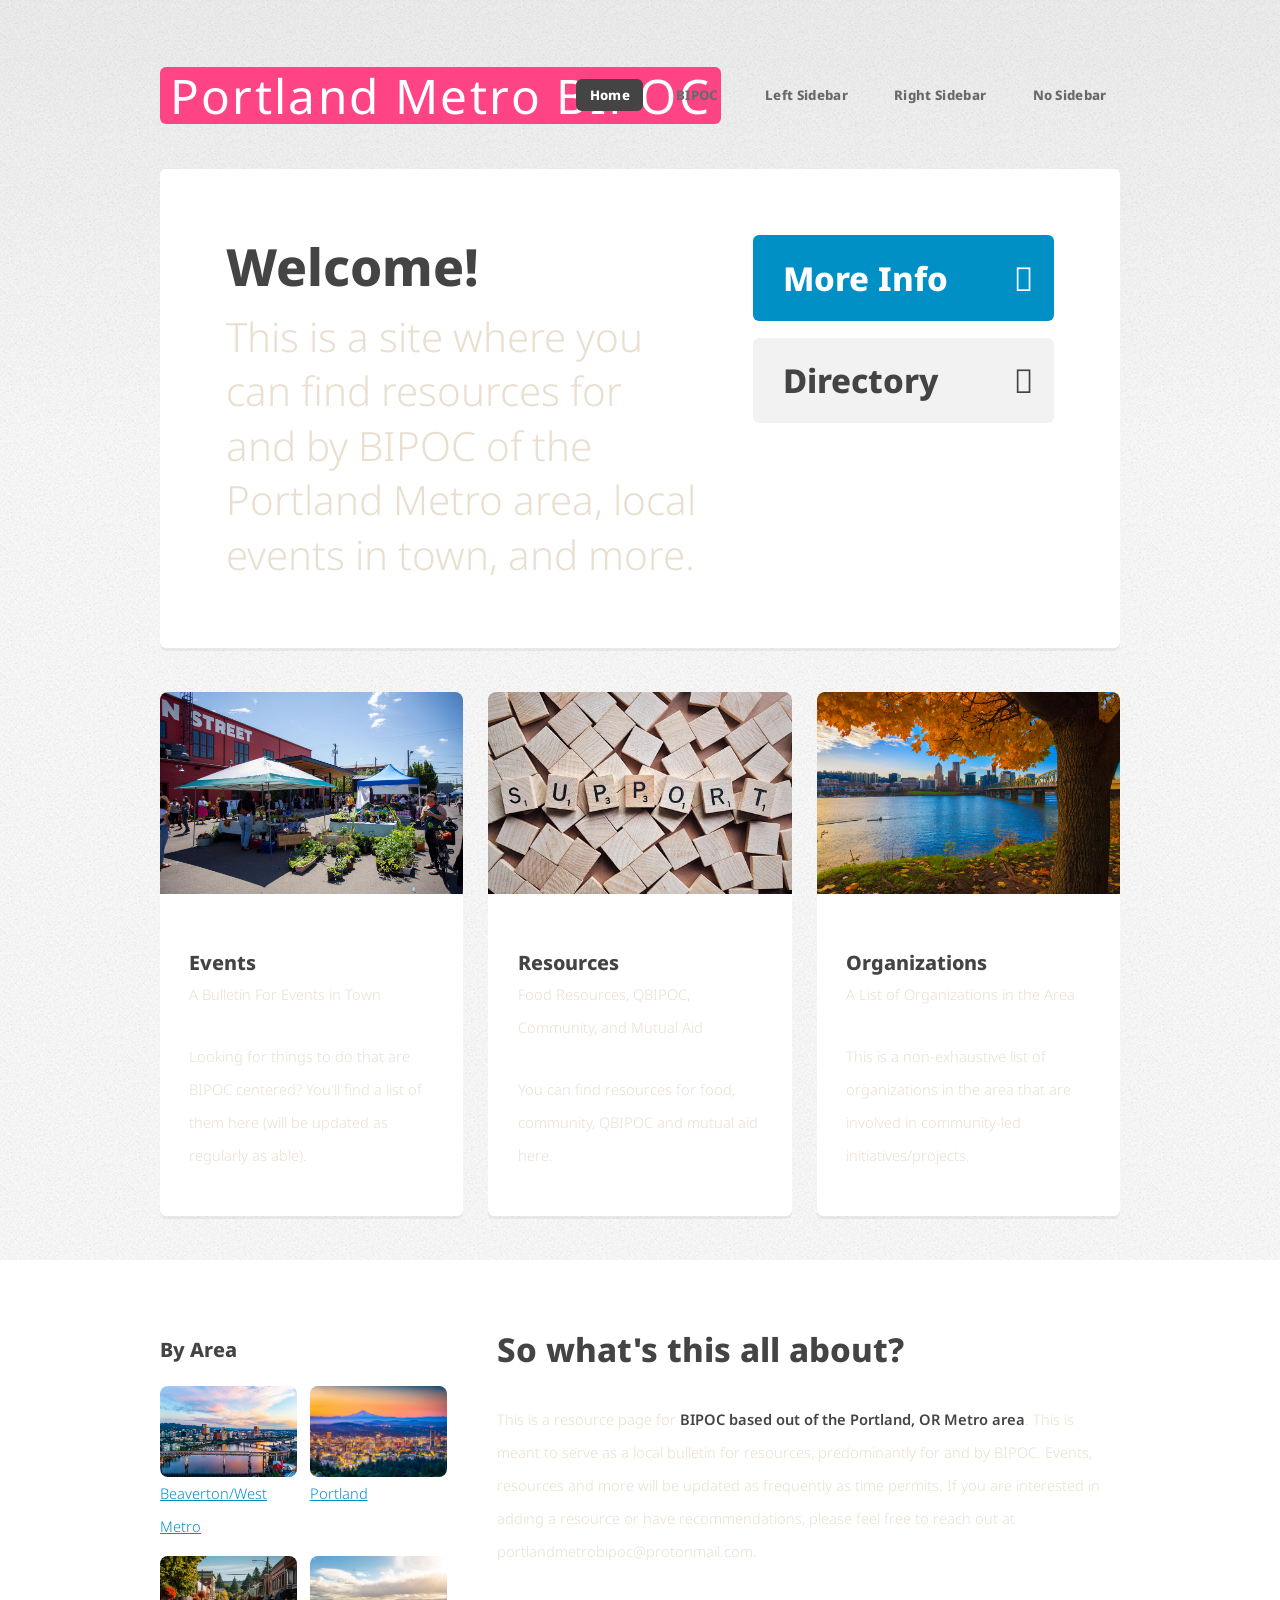
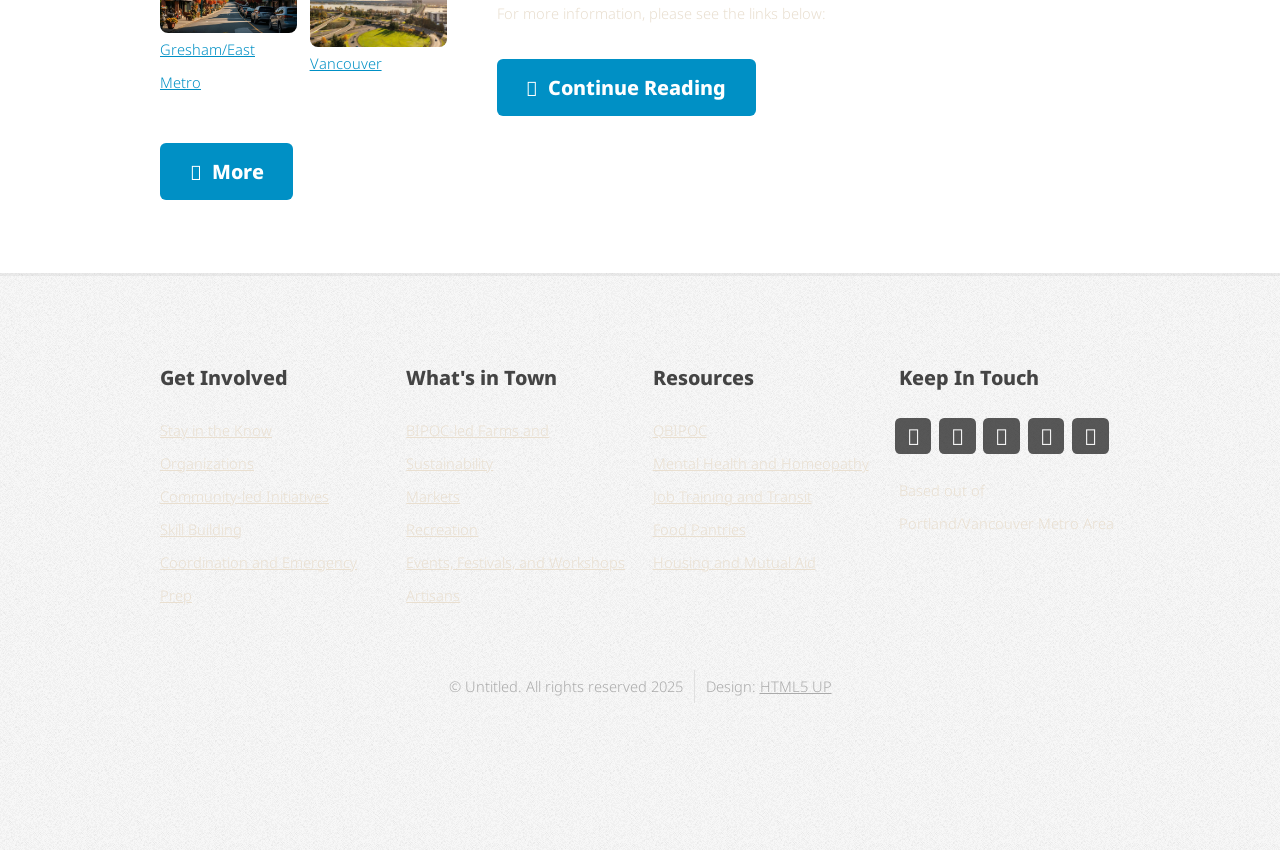
==== index.html @ 992c8d22 "Update index.html" ====
<!DOCTYPE HTML>
<!--
	
-->
<html>
	<head>
		<title>Portland Metro BIPOC</title>
		<meta charset="utf-8" />
		<meta name="viewport" content="width=device-width, initial-scale=1, user-scalable=no" />
        <link rel="preconnect" href="https://fonts.gstatic.com" crossorigin>
        <link href="https://fonts.googleapis.com/css2?family=Noto+Sans:ital,wght@0,100..900;1,100..900&display=swap" rel="stylesheet">
		<link rel="stylesheet" href="assets/css/main.css" />
	</head>
	<body class="is-preload homepage">
		<div id="page-wrapper">

			<!-- Header -->
				<div id="header-wrapper">
					<header id="header" class="container">

						<!-- Logo -->
							<div id="logo">
								<h1><a href="index.html"></a>Portland Metro BIPOC</h1>
								<span></span>
							</div>

						<!-- Nav -->
							<nav id="nav">
								<ul>
									<li class="current"><a href="index.html">Home</a></li>
									<li>
										<a href="#">BIPOC</a>
										<ul>
											<li><a href="#">QBIPOC</a></li>
											<li><a href="#">BIPOC Youth</a></li>
											<li>
												<a href="#">Actions</a>
												<ul>
													<li><a href="#">Queer Resources</a></li>
													<li><a href="#">Mental Health</a></li>
													<li><a href="#">Organizations</a></li>
													<li><a href="#">Knowledge</a></li>
												</ul>
											</li>
											<li><a href="#">Community</a></li>
										</ul>
									</li>
									<li><a href="left-sidebar.html">Left Sidebar</a></li>
									<li><a href="right-sidebar.html">Right Sidebar</a></li>
									<li><a href="no-sidebar.html">No Sidebar</a></li>
								</ul>
							</nav>

					</header>
				</div>

			<!-- Banner -->
				<div id="banner-wrapper">
					<div id="banner" class="box container">
						<div class="row">
							<div class="col-7 col-12-medium">
								<h2>Welcome!</h2>
								<p>This is a site where you can find resources for and by BIPOC of the Portland Metro area, local events in town, and more.</p>
							</div>
							<div class="col-5 col-12-medium">
								<ul>
									<li><a href="#" class="button large icon solid fa-arrow-circle-right">More Info</a></li>
									<li><a href="#" class="button alt large icon solid fa-question-circle">Directory</a></li>
								</ul>
							</div>
						</div>
					</div>
				</div>

			<!-- Features -->
				<div id="features-wrapper">
					<div class="container">
						<div class="row">
							<div class="col-4 col-12-medium">

								<!-- Box -->
									<section class="box feature">
										<a href="#" class="image featured"><img src="images/EVENTS.jpg" alt="" /></a>
										<div class="inner">
											<header>
												<h2>Events</h2>
												<p>A Bulletin For Events in Town</p>
											</header>
											<p>Looking for things to do that are BIPOC centered? You'll find a list of them here (will be updated as regularly as able).</p>
										</div>
									</section>

							</div>
							<div class="col-4 col-12-medium">

								<!-- Box -->
									<section class="box feature">
										<a href="#" class="image featured"><img src="images/SUPPORT.jpg" alt="" /></a>
										<div class="inner">
											<header>
												<h2>Resources</h2>
												<p>Food Resources, QBIPOC, Community, and Mutual Aid</p>
											</header>
											<p>You can find resources for food, community, QBIPOC and mutual aid here.</p>
										</div>
									</section>

							</div>
							<div class="col-4 col-12-medium">

								<!-- Box -->
									<section class="box feature">
										<a href="#" class="image featured"><img src="images/COMM.jpg" alt="" /></a>
										<div class="inner">
											<header>
												<h2>Organizations</h2>
												<p>A List of Organizations in the Area</p>
											</header>
											<p>This is a non-exhaustive list of organizations in the area that are involved in community-led initiatives/projects.</p>
										</div>
									</section>

							</div>
						</div>
					</div>
				</div>

			<!-- Main -->
				<div id="main-wrapper">
					<div class="container">
						<div class="row gtr-200">
							<div class="col-4 col-12-medium">

								<!-- Sidebar -->
									<div id="sidebar">
										<section class="widget thumbnails">
											<h3>By Area</h3>
											<div class="grid">
												<div class="row gtr-50">
													<div class="col-6"><figure class="image fit"><a href="#" class="image fit"><img src="images/BVT.jpg" alt="Beaverton/West Metro" /><figcaption>Beaverton/West Metro</figcaption></a></div>
													<div class="col-6"><figure class="image fit"><a href="#" class="image fit"><img src="images/PRTLND.jpg" alt="Portland" /><figcaption>Portland</figcaption></a></div>
													<div class="col-6"><figure class="image fit"><a href="#" class="image fit"><img src="images/GRS.jpg" alt="Gresham/East Metro" /><figcaption>Gresham/East Metro</figcaption></a></div>
													<div class="col-6"><figure class="image fit"><a href="#" class="image fit"><img src="images/VNC.jpg" alt="Vancouver" /><figcaption>Vancouver</figcaption></a></div>
												</div>
											</div>
											<a href="#" class="button icon fa-file-alt">More</a>
										</section>
									</div>

							</div>
							<div class="col-8 col-12-medium imp-medium">

								<!-- Content -->
									<div id="content">
										<section class="last">
											<h2>So what's this all about?</h2>
											<p>This is a resource page for <strong>BIPOC based out of the Portland, OR Metro area</strong>.
										     This is meant to serve as a local bulletin for resources, predominantly for and by BIPOC. Events, resources and more will be updated as frequently as time permits. If you are interested in adding a resource or have recommendations, please feel free to reach out at portlandmetrobipoc@protonmail.com.</p>
						
											<p>For more information, please see the links below:</p>
											<a href="#" class="button icon solid fa-arrow-circle-right">Continue Reading</a>
										</section>
									</div>

							</div>
						</div>
					</div>
				</div>

			<!-- Footer -->
				<div id="footer-wrapper">
					<footer id="footer" class="container">
						<div class="row">
							<div class="col-3 col-6-medium col-12-small">

								<!-- Links -->
									<section class="widget links">
										<h3>Get Involved</h3>
										<ul class="style2">
											<li><a href="#">Stay in the Know</a></li>
											<li><a href="#">Organizations</a></li>
											<li><a href="#">Community-led Initiatives</a></li>
											<li><a href="#">Skill Building</a></li>
											<li><a href="#">Coordination and Emergency Prep</a></li>
										</ul>
									</section>

							</div>
							<div class="col-3 col-6-medium col-12-small">

								<!-- Links -->
									<section class="widget links">
										<h3>What's in Town</h3>
										<ul class="style2">
											<li><a href="#">BIPOC-led Farms and Sustainability</a></li>
											<li><a href="#">Markets</a></li>
											<li><a href="#">Recreation</a></li>
											<li><a href="#">Events, Festivals, and Workshops</a></li>
											<li><a href="#">Artisans</a></li>
										</ul>
									</section>

							</div>
							<div class="col-3 col-6-medium col-12-small">

								<!-- Links -->
									<section class="widget links">
										<h3>Resources</h3>
										<ul class="style2">
											<li><a href="#">QBIPOC</a></li>
											<li><a href="#">Mental Health and Homeopathy</a></li>
											<li><a href="#">Job Training and Transit</a></li>
											<li><a href="#">Food Pantries</a></li>
											<li><a href="#">Housing and Mutual Aid</a></li>
										</ul>
									</section>

							</div>
							<div class="col-3 col-6-medium col-12-small">

								<!-- Contact -->
									<section class="widget contact last">
										<h3>Keep In Touch</h3>
										<ul>
											<li><a href="#" class="icon brands fa-twitter"><span class="label">Twitter</span></a></li>
											<li><a href="#" class="icon brands fa-facebook-f"><span class="label">Facebook</span></a></li>
											<li><a href="#" class="icon brands fa-instagram"><span class="label">Instagram</span></a></li>
											<li><a href="#" class="icon brands fa-dribbble"><span class="label">Dribbble</span></a></li>
											<li><a href="#" class="icon brands fa-pinterest"><span class="label">Pinterest</span></a></li>
										</ul>
										<p>Based out of Portland/Vancouver Metro Area<br />
										<br />
										</p>
									</section>

							</div>
						</div>
						<div class="row">
							<div class="col-12">
								<div id="copyright">
									<ul class="menu">
										<li>&copy; Untitled. All rights reserved 2025</li><li>Design: <a href="http://html5up.net">HTML5 UP</a></li>
									</ul>
								</div>
							</div>
						</div>
					</footer>
				</div>

			</div>

		<!-- Scripts -->

			<script src="assets/js/jquery.min.js"></script>
			<script src="assets/js/jquery.dropotron.min.js"></script>
			<script src="assets/js/browser.min.js"></script>
			<script src="assets/js/breakpoints.min.js"></script>
			<script src="assets/js/util.js"></script>
			<script src="assets/js/main.js"></script>

	</body>

</html>
---- assets/css/main.css ----
@import url("fontawesome-all.min.css");


/*
	Verti by HTML5 UP
	html5up.net | @ajlkn
	Free for personal and commercial use under the CCA 3.0 license (html5up.net/license)
*/

html, body, div, span, applet, object,
iframe, h1, h2, h3, h4, h5, h6, p, blockquote,
pre, a, abbr, acronym, address, big, cite,
code, del, dfn, em, img, ins, kbd, q, s, samp,
small, strike, strong, sub, sup, tt, var, b,
u, i, center, dl, dt, dd, ol, ul, li, fieldset,
form, label, legend, table, caption, tbody,
tfoot, thead, tr, th, td, article, aside,
canvas, details, embed, figure, figcaption,
footer, header, hgroup, menu, nav, output, ruby,
section, summary, time, mark, audio, video {
	margin: 0;
	padding: 0;
	border: 0;
	font-size: 100%;
	font: inherit;
	vertical-align: baseline;}

article, aside, details, figcaption, figure,
footer, header, hgroup, menu, nav, section {
	display: block;}

body {
	line-height: 1;
}

ol, ul {
	list-style: none;
}

blockquote, q {
	quotes: none;
}

	blockquote:before, blockquote:after, q:before, q:after {
		content: '';
		content: none;
	}

table {
	border-collapse: collapse;
	border-spacing: 0;
}

body {
	-webkit-text-size-adjust: none;
}

mark {
	background-color: transparent;
	color: inherit;
}

input::-moz-focus-inner {
	border: 0;
	padding: 0;
}

input, select, textarea {
	-moz-appearance: none;
	-webkit-appearance: none;
	-ms-appearance: none;
	appearance: none;
}

/* Basic */

	@-ms-viewport {
		width: device-width;
	}

	html {
		box-sizing: border-box;
	}

	*, *:before, *:after {
		box-sizing: inherit;
	}

	body {
		background-image: -moz-linear-gradient(top, rgba(0, 0, 0, 0.05), rgba(0, 0, 0, 0)), url("images/bg01.png");
		background-image: -webkit-linear-gradient(top, rgba(0, 0, 0, 0.05), rgba(0, 0, 0, 0)), url("images/bg01.png");
		background-image: -ms-linear-gradient(top, rgba(0, 0, 0, 0.05), rgba(0, 0, 0, 0)), url("images/bg01.png");
		background-image: linear-gradient(top, rgba(0, 0, 0, 0.05), rgba(0, 0, 0, 0)), url("images/bg01.png");
		background-color: #f7f7f7;
		background-position: top left, top left;
		background-repeat: repeat-x, repeat;
		background-size: 100% 30em, auto;
		font-family: 'Noto Sans', sans-serif;
		font-size: 13pt;
		color: #e9dfd0;
		font-weight: 300;
		line-height: 2.25em;
	}

		body.is-preload *, body.is-preload *:before, body.is-preload *:after {
			-moz-animation: none !important;
			-webkit-animation: none !important;
			-ms-animation: none !important;
			animation: none !important;
			-moz-transition: none !important;
			-webkit-transition: none !important;
			-ms-transition: none !important;
			transition: none !important;
		}

	input, select, textarea {
		font-family: 'Noto Sans', sans-serif;
		font-size: 13pt;
		color: #696969;
		font-weight: 300;
		line-height: 2.25em;
	}

	a {
		color: #0090c5;
		text-decoration: underline;
	}

		a:hover {
			text-decoration: none;
		}

	h1, h2, h3, h4, h5, h6 {
		color: #444;
		font-weight: 800;
	}

		h1 a, h2 a, h3 a, h4 a, h5 a, h6 a {
			color: inherit;
			text-decoration: none;
			outline: 0;
		}

	h2 {
		font-size: 2.25em;
		margin: 0 0 1.1em 0;
		line-height: 1em;
	}

	h3 {
		font-size: 1.35em;
		margin: 0 0 1em 0;
	}

	b, strong {
		font-weight: 600;
		color: #444;
	}

	i, em {
		font-style: italic;
	}

	br.clear {
		clear: both;
	}

	sub {
		position: relative;
		top: 0.5em;
		font-size: 0.8em;
	}

	sup {
		position: relative;
		top: -0.5em;
		font-size: 0.8em;
	}

	hr {
		border: 0;
		border-top: solid 1px #eee;
	}

	blockquote {
		border-left: solid 0.5em #eee;
		padding: 1em 0 1em 2em;
		font-style: italic;
	}

	p, ul, ol, dl, table {
		margin-bottom: 2em;
	}

/* Container */

	.container {
		margin: 0 auto;
		max-width: 100%;
		width: 1400px;
	}

		@media screen and (max-width: 1680px) {

			.container {
				width: 1200px;
			}

		}

		@media screen and (max-width: 1280px) {

			.container {
				width: 960px;
			}

		}

		@media screen and (max-width: 980px) {

			.container {
				width: 90%;
			}

		}

		@media screen and (max-width: 736px) {

			.container {
				width: 100%;
			}

		}

/* Row */

	.row {
		display: flex;
		flex-wrap: wrap;
		box-sizing: border-box;
		align-items: stretch;
	}

		.row > * {
			box-sizing: border-box;
		}

		.row.gtr-uniform > * > :last-child {
			margin-bottom: 0;
		}

		.row.aln-left {
			justify-content: flex-start;
		}

		.row.aln-center {
			justify-content: center;
		}

		.row.aln-right {
			justify-content: flex-end;
		}

		.row.aln-top {
			align-items: flex-start;
		}

		.row.aln-middle {
			align-items: center;
		}

		.row.aln-bottom {
			align-items: flex-end;
		}

		.row > .imp {
			order: -1;
		}

		.row > .col-1 {
			width: 8.33333%;
		}

		.row > .off-1 {
			margin-left: 8.33333%;
		}

		.row > .col-2 {
			width: 16.66667%;
		}

		.row > .off-2 {
			margin-left: 16.66667%;
		}

		.row > .col-3 {
			width: 25%;
		}

		.row > .off-3 {
			margin-left: 25%;
		}

		.row > .col-4 {
			width: 33.33333%;
		}

		.row > .off-4 {
			margin-left: 33.33333%;
		}

		.row > .col-5 {
			width: 41.66667%;
		}

		.row > .off-5 {
			margin-left: 41.66667%;
		}

		.row > .col-6 {
			width: 50%;
		}

		.row > .off-6 {
			margin-left: 50%;
		}

		.row > .col-7 {
			width: 58.33333%;
		}

		.row > .off-7 {
			margin-left: 58.33333%;
		}

		.row > .col-8 {
			width: 66.66667%;
		}

		.row > .off-8 {
			margin-left: 66.66667%;
		}

		.row > .col-9 {
			width: 75%;
		}

		.row > .off-9 {
			margin-left: 75%;
		}

		.row > .col-10 {
			width: 83.33333%;
		}

		.row > .off-10 {
			margin-left: 83.33333%;
		}

		.row > .col-11 {
			width: 91.66667%;
		}

		.row > .off-11 {
			margin-left: 91.66667%;
		}

		.row > .col-12 {
			width: 100%;
		}

		.row > .off-12 {
			margin-left: 100%;
		}

		.row.gtr-0 {
			margin-top: 0px;
			margin-left: 0px;
		}

			.row.gtr-0 > * {
				padding: 0px 0 0 0px;
			}

			.row.gtr-0.gtr-uniform {
				margin-top: 0px;
			}

				.row.gtr-0.gtr-uniform > * {
					padding-top: 0px;
				}

		.row.gtr-25 {
			margin-top: -10px;
			margin-left: -10px;
		}

			.row.gtr-25 > * {
				padding: 10px 0 0 10px;
			}

			.row.gtr-25.gtr-uniform {
				margin-top: -10px;
			}

				.row.gtr-25.gtr-uniform > * {
					padding-top: 10px;
				}

		.row.gtr-50 {
			margin-top: -20px;
			margin-left: -20px;
		}

			.row.gtr-50 > * {
				padding: 20px 0 0 20px;
			}

			.row.gtr-50.gtr-uniform {
				margin-top: -20px;
			}

				.row.gtr-50.gtr-uniform > * {
					padding-top: 20px;
				}

		.row {
			margin-top: -40px;
			margin-left: -40px;
		}

			.row > * {
				padding: 40px 0 0 40px;
			}

			.row.gtr-uniform {
				margin-top: -40px;
			}

				.row.gtr-uniform > * {
					padding-top: 40px;
				}

		.row.gtr-150 {
			margin-top: -60px;
			margin-left: -60px;
		}

			.row.gtr-150 > * {
				padding: 60px 0 0 60px;
			}

			.row.gtr-150.gtr-uniform {
				margin-top: -60px;
			}

				.row.gtr-150.gtr-uniform > * {
					padding-top: 60px;
				}

		.row.gtr-200 {
			margin-top: -80px;
			margin-left: -80px;
		}

			.row.gtr-200 > * {
				padding: 80px 0 0 80px;
			}

			.row.gtr-200.gtr-uniform {
				margin-top: -80px;
			}

				.row.gtr-200.gtr-uniform > * {
					padding-top: 80px;
				}

		@media screen and (max-width: 1680px) {

			.row {
				display: flex;
				flex-wrap: wrap;
				box-sizing: border-box;
				align-items: stretch;
			}

				.row > * {
					box-sizing: border-box;
				}

				.row.gtr-uniform > * > :last-child {
					margin-bottom: 0;
				}

				.row.aln-left {
					justify-content: flex-start;
				}

				.row.aln-center {
					justify-content: center;
				}

				.row.aln-right {
					justify-content: flex-end;
				}

				.row.aln-top {
					align-items: flex-start;
				}

				.row.aln-middle {
					align-items: center;
				}

				.row.aln-bottom {
					align-items: flex-end;
				}

				.row > .imp-xlarge {
					order: -1;
				}

				.row > .col-1-xlarge {
					width: 8.33333%;
				}

				.row > .off-1-xlarge {
					margin-left: 8.33333%;
				}

				.row > .col-2-xlarge {
					width: 16.66667%;
				}

				.row > .off-2-xlarge {
					margin-left: 16.66667%;
				}

				.row > .col-3-xlarge {
					width: 25%;
				}

				.row > .off-3-xlarge {
					margin-left: 25%;
				}

				.row > .col-4-xlarge {
					width: 33.33333%;
				}

				.row > .off-4-xlarge {
					margin-left: 33.33333%;
				}

				.row > .col-5-xlarge {
					width: 41.66667%;
				}

				.row > .off-5-xlarge {
					margin-left: 41.66667%;
				}

				.row > .col-6-xlarge {
					width: 50%;
				}

				.row > .off-6-xlarge {
					margin-left: 50%;
				}

				.row > .col-7-xlarge {
					width: 58.33333%;
				}

				.row > .off-7-xlarge {
					margin-left: 58.33333%;
				}

				.row > .col-8-xlarge {
					width: 66.66667%;
				}

				.row > .off-8-xlarge {
					margin-left: 66.66667%;
				}

				.row > .col-9-xlarge {
					width: 75%;
				}

				.row > .off-9-xlarge {
					margin-left: 75%;
				}

				.row > .col-10-xlarge {
					width: 83.33333%;
				}

				.row > .off-10-xlarge {
					margin-left: 83.33333%;
				}

				.row > .col-11-xlarge {
					width: 91.66667%;
				}

				.row > .off-11-xlarge {
					margin-left: 91.66667%;
				}

				.row > .col-12-xlarge {
					width: 100%;
				}

				.row > .off-12-xlarge {
					margin-left: 100%;
				}

				.row.gtr-0 {
					margin-top: 0px;
					margin-left: 0px;
				}

					.row.gtr-0 > * {
						padding: 0px 0 0 0px;
					}

					.row.gtr-0.gtr-uniform {
						margin-top: 0px;
					}

						.row.gtr-0.gtr-uniform > * {
							padding-top: 0px;
						}

				.row.gtr-25 {
					margin-top: -10px;
					margin-left: -10px;
				}

					.row.gtr-25 > * {
						padding: 10px 0 0 10px;
					}

					.row.gtr-25.gtr-uniform {
						margin-top: -10px;
					}

						.row.gtr-25.gtr-uniform > * {
							padding-top: 10px;
						}

				.row.gtr-50 {
					margin-top: -20px;
					margin-left: -20px;
				}

					.row.gtr-50 > * {
						padding: 20px 0 0 20px;
					}

					.row.gtr-50.gtr-uniform {
						margin-top: -20px;
					}

						.row.gtr-50.gtr-uniform > * {
							padding-top: 20px;
						}

				.row {
					margin-top: -40px;
					margin-left: -40px;
				}

					.row > * {
						padding: 40px 0 0 40px;
					}

					.row.gtr-uniform {
						margin-top: -40px;
					}

						.row.gtr-uniform > * {
							padding-top: 40px;
						}

				.row.gtr-150 {
					margin-top: -60px;
					margin-left: -60px;
				}

					.row.gtr-150 > * {
						padding: 60px 0 0 60px;
					}

					.row.gtr-150.gtr-uniform {
						margin-top: -60px;
					}

						.row.gtr-150.gtr-uniform > * {
							padding-top: 60px;
						}

				.row.gtr-200 {
					margin-top: -80px;
					margin-left: -80px;
				}

					.row.gtr-200 > * {
						padding: 80px 0 0 80px;
					}

					.row.gtr-200.gtr-uniform {
						margin-top: -80px;
					}

						.row.gtr-200.gtr-uniform > * {
							padding-top: 80px;
						}

		}

		@media screen and (max-width: 1280px) {

			.row {
				display: flex;
				flex-wrap: wrap;
				box-sizing: border-box;
				align-items: stretch;
			}

				.row > * {
					box-sizing: border-box;
				}

				.row.gtr-uniform > * > :last-child {
					margin-bottom: 0;
				}

				.row.aln-left {
					justify-content: flex-start;
				}

				.row.aln-center {
					justify-content: center;
				}

				.row.aln-right {
					justify-content: flex-end;
				}

				.row.aln-top {
					align-items: flex-start;
				}

				.row.aln-middle {
					align-items: center;
				}

				.row.aln-bottom {
					align-items: flex-end;
				}

				.row > .imp-large {
					order: -1;
				}

				.row > .col-1-large {
					width: 8.33333%;
				}

				.row > .off-1-large {
					margin-left: 8.33333%;
				}

				.row > .col-2-large {
					width: 16.66667%;
				}

				.row > .off-2-large {
					margin-left: 16.66667%;
				}

				.row > .col-3-large {
					width: 25%;
				}

				.row > .off-3-large {
					margin-left: 25%;
				}

				.row > .col-4-large {
					width: 33.33333%;
				}

				.row > .off-4-large {
					margin-left: 33.33333%;
				}

				.row > .col-5-large {
					width: 41.66667%;
				}

				.row > .off-5-large {
					margin-left: 41.66667%;
				}

				.row > .col-6-large {
					width: 50%;
				}

				.row > .off-6-large {
					margin-left: 50%;
				}

				.row > .col-7-large {
					width: 58.33333%;
				}

				.row > .off-7-large {
					margin-left: 58.33333%;
				}

				.row > .col-8-large {
					width: 66.66667%;
				}

				.row > .off-8-large {
					margin-left: 66.66667%;
				}

				.row > .col-9-large {
					width: 75%;
				}

				.row > .off-9-large {
					margin-left: 75%;
				}

				.row > .col-10-large {
					width: 83.33333%;
				}

				.row > .off-10-large {
					margin-left: 83.33333%;
				}

				.row > .col-11-large {
					width: 91.66667%;
				}

				.row > .off-11-large {
					margin-left: 91.66667%;
				}

				.row > .col-12-large {
					width: 100%;
				}

				.row > .off-12-large {
					margin-left: 100%;
				}

				.row.gtr-0 {
					margin-top: 0px;
					margin-left: 0px;
				}

					.row.gtr-0 > * {
						padding: 0px 0 0 0px;
					}

					.row.gtr-0.gtr-uniform {
						margin-top: 0px;
					}

						.row.gtr-0.gtr-uniform > * {
							padding-top: 0px;
						}

				.row.gtr-25 {
					margin-top: -6.25px;
					margin-left: -6.25px;
				}

					.row.gtr-25 > * {
						padding: 6.25px 0 0 6.25px;
					}

					.row.gtr-25.gtr-uniform {
						margin-top: -6.25px;
					}

						.row.gtr-25.gtr-uniform > * {
							padding-top: 6.25px;
						}

				.row.gtr-50 {
					margin-top: -12.5px;
					margin-left: -12.5px;
				}

					.row.gtr-50 > * {
						padding: 12.5px 0 0 12.5px;
					}

					.row.gtr-50.gtr-uniform {
						margin-top: -12.5px;
					}

						.row.gtr-50.gtr-uniform > * {
							padding-top: 12.5px;
						}

				.row {
					margin-top: -25px;
					margin-left: -25px;
				}

					.row > * {
						padding: 25px 0 0 25px;
					}

					.row.gtr-uniform {
						margin-top: -25px;
					}

						.row.gtr-uniform > * {
							padding-top: 25px;
						}

				.row.gtr-150 {
					margin-top: -37.5px;
					margin-left: -37.5px;
				}

					.row.gtr-150 > * {
						padding: 37.5px 0 0 37.5px;
					}

					.row.gtr-150.gtr-uniform {
						margin-top: -37.5px;
					}

						.row.gtr-150.gtr-uniform > * {
							padding-top: 37.5px;
						}

				.row.gtr-200 {
					margin-top: -50px;
					margin-left: -50px;
				}

					.row.gtr-200 > * {
						padding: 50px 0 0 50px;
					}

					.row.gtr-200.gtr-uniform {
						margin-top: -50px;
					}

						.row.gtr-200.gtr-uniform > * {
							padding-top: 50px;
						}

		}

		@media screen and (max-width: 980px) {

			.row {
				display: flex;
				flex-wrap: wrap;
				box-sizing: border-box;
				align-items: stretch;
			}

				.row > * {
					box-sizing: border-box;
				}

				.row.gtr-uniform > * > :last-child {
					margin-bottom: 0;
				}

				.row.aln-left {
					justify-content: flex-start;
				}

				.row.aln-center {
					justify-content: center;
				}

				.row.aln-right {
					justify-content: flex-end;
				}

				.row.aln-top {
					align-items: flex-start;
				}

				.row.aln-middle {
					align-items: center;
				}

				.row.aln-bottom {
					align-items: flex-end;
				}

				.row > .imp-medium {
					order: -1;
				}

				.row > .col-1-medium {
					width: 8.33333%;
				}

				.row > .off-1-medium {
					margin-left: 8.33333%;
				}

				.row > .col-2-medium {
					width: 16.66667%;
				}

				.row > .off-2-medium {
					margin-left: 16.66667%;
				}

				.row > .col-3-medium {
					width: 25%;
				}

				.row > .off-3-medium {
					margin-left: 25%;
				}

				.row > .col-4-medium {
					width: 33.33333%;
				}

				.row > .off-4-medium {
					margin-left: 33.33333%;
				}

				.row > .col-5-medium {
					width: 41.66667%;
				}

				.row > .off-5-medium {
					margin-left: 41.66667%;
				}

				.row > .col-6-medium {
					width: 50%;
				}

				.row > .off-6-medium {
					margin-left: 50%;
				}

				.row > .col-7-medium {
					width: 58.33333%;
				}

				.row > .off-7-medium {
					margin-left: 58.33333%;
				}

				.row > .col-8-medium {
					width: 66.66667%;
				}

				.row > .off-8-medium {
					margin-left: 66.66667%;
				}

				.row > .col-9-medium {
					width: 75%;
				}

				.row > .off-9-medium {
					margin-left: 75%;
				}

				.row > .col-10-medium {
					width: 83.33333%;
				}

				.row > .off-10-medium {
					margin-left: 83.33333%;
				}

				.row > .col-11-medium {
					width: 91.66667%;
				}

				.row > .off-11-medium {
					margin-left: 91.66667%;
				}

				.row > .col-12-medium {
					width: 100%;
				}

				.row > .off-12-medium {
					margin-left: 100%;
				}

				.row.gtr-0 {
					margin-top: 0px;
					margin-left: 0px;
				}

					.row.gtr-0 > * {
						padding: 0px 0 0 0px;
					}

					.row.gtr-0.gtr-uniform {
						margin-top: 0px;
					}

						.row.gtr-0.gtr-uniform > * {
							padding-top: 0px;
						}

				.row.gtr-25 {
					margin-top: -6.25px;
					margin-left: -6.25px;
				}

					.row.gtr-25 > * {
						padding: 6.25px 0 0 6.25px;
					}

					.row.gtr-25.gtr-uniform {
						margin-top: -6.25px;
					}

						.row.gtr-25.gtr-uniform > * {
							padding-top: 6.25px;
						}

				.row.gtr-50 {
					margin-top: -12.5px;
					margin-left: -12.5px;
				}

					.row.gtr-50 > * {
						padding: 12.5px 0 0 12.5px;
					}

					.row.gtr-50.gtr-uniform {
						margin-top: -12.5px;
					}

						.row.gtr-50.gtr-uniform > * {
							padding-top: 12.5px;
						}

				.row {
					margin-top: -25px;
					margin-left: -25px;
				}

					.row > * {
						padding: 25px 0 0 25px;
					}

					.row.gtr-uniform {
						margin-top: -25px;
					}

						.row.gtr-uniform > * {
							padding-top: 25px;
						}

				.row.gtr-150 {
					margin-top: -37.5px;
					margin-left: -37.5px;
				}

					.row.gtr-150 > * {
						padding: 37.5px 0 0 37.5px;
					}

					.row.gtr-150.gtr-uniform {
						margin-top: -37.5px;
					}

						.row.gtr-150.gtr-uniform > * {
							padding-top: 37.5px;
						}

				.row.gtr-200 {
					margin-top: -50px;
					margin-left: -50px;
				}

					.row.gtr-200 > * {
						padding: 50px 0 0 50px;
					}

					.row.gtr-200.gtr-uniform {
						margin-top: -50px;
					}

						.row.gtr-200.gtr-uniform > * {
							padding-top: 50px;
						}

		}

		@media screen and (max-width: 736px) {

			.row {
				display: flex;
				flex-wrap: wrap;
				box-sizing: border-box;
				align-items: stretch;
			}

				.row > * {
					box-sizing: border-box;
				}

				.row.gtr-uniform > * > :last-child {
					margin-bottom: 0;
				}

				.row.aln-left {
					justify-content: flex-start;
				}

				.row.aln-center {
					justify-content: center;
				}

				.row.aln-right {
					justify-content: flex-end;
				}

				.row.aln-top {
					align-items: flex-start;
				}

				.row.aln-middle {
					align-items: center;
				}

				.row.aln-bottom {
					align-items: flex-end;
				}

				.row > .imp-small {
					order: -1;
				}

				.row > .col-1-small {
					width: 8.33333%;
				}

				.row > .off-1-small {
					margin-left: 8.33333%;
				}

				.row > .col-2-small {
					width: 16.66667%;
				}

				.row > .off-2-small {
					margin-left: 16.66667%;
				}

				.row > .col-3-small {
					width: 25%;
				}

				.row > .off-3-small {
					margin-left: 25%;
				}

				.row > .col-4-small {
					width: 33.33333%;
				}

				.row > .off-4-small {
					margin-left: 33.33333%;
				}

				.row > .col-5-small {
					width: 41.66667%;
				}

				.row > .off-5-small {
					margin-left: 41.66667%;
				}

				.row > .col-6-small {
					width: 50%;
				}

				.row > .off-6-small {
					margin-left: 50%;
				}

				.row > .col-7-small {
					width: 58.33333%;
				}

				.row > .off-7-small {
					margin-left: 58.33333%;
				}

				.row > .col-8-small {
					width: 66.66667%;
				}

				.row > .off-8-small {
					margin-left: 66.66667%;
				}

				.row > .col-9-small {
					width: 75%;
				}

				.row > .off-9-small {
					margin-left: 75%;
				}

				.row > .col-10-small {
					width: 83.33333%;
				}

				.row > .off-10-small {
					margin-left: 83.33333%;
				}

				.row > .col-11-small {
					width: 91.66667%;
				}

				.row > .off-11-small {
					margin-left: 91.66667%;
				}

				.row > .col-12-small {
					width: 100%;
				}

				.row > .off-12-small {
					margin-left: 100%;
				}

				.row.gtr-0 {
					margin-top: 0px;
					margin-left: 0px;
				}

					.row.gtr-0 > * {
						padding: 0px 0 0 0px;
					}

					.row.gtr-0.gtr-uniform {
						margin-top: 0px;
					}

						.row.gtr-0.gtr-uniform > * {
							padding-top: 0px;
						}

				.row.gtr-25 {
					margin-top: -5px;
					margin-left: -5px;
				}

					.row.gtr-25 > * {
						padding: 5px 0 0 5px;
					}

					.row.gtr-25.gtr-uniform {
						margin-top: -5px;
					}

						.row.gtr-25.gtr-uniform > * {
							padding-top: 5px;
						}

				.row.gtr-50 {
					margin-top: -10px;
					margin-left: -10px;
				}

					.row.gtr-50 > * {
						padding: 10px 0 0 10px;
					}

					.row.gtr-50.gtr-uniform {
						margin-top: -10px;
					}

						.row.gtr-50.gtr-uniform > * {
							padding-top: 10px;
						}

				.row {
					margin-top: -20px;
					margin-left: -20px;
				}

					.row > * {
						padding: 20px 0 0 20px;
					}

					.row.gtr-uniform {
						margin-top: -20px;
					}

						.row.gtr-uniform > * {
							padding-top: 20px;
						}

				.row.gtr-150 {
					margin-top: -30px;
					margin-left: -30px;
				}

					.row.gtr-150 > * {
						padding: 30px 0 0 30px;
					}

					.row.gtr-150.gtr-uniform {
						margin-top: -30px;
					}

						.row.gtr-150.gtr-uniform > * {
							padding-top: 30px;
						}

				.row.gtr-200 {
					margin-top: -40px;
					margin-left: -40px;
				}

					.row.gtr-200 > * {
						padding: 40px 0 0 40px;
					}

					.row.gtr-200.gtr-uniform {
						margin-top: -40px;
					}

						.row.gtr-200.gtr-uniform > * {
							padding-top: 40px;
						}

		}

/* Section/Article */

	section, article {
		margin-bottom: 5em;
	}

	section > :last-child,
	article > :last-child,
	section:last-child,
	article:last-child {
		margin-bottom: 0;
	}

	header {
		margin: 0 0 2em 0;
	}

		header h2, header h3 {
			margin: 0 0 0.25em 0;
		}

		header p {
			margin: 0;
		}

	footer {
		margin: 2.5em 0 0 0;
	}

/* Forms */

	form label {
		display: block;
		font-weight: 800;
		margin: 0 0 1em 0;
		font-size: 0.8em;
		color: #444;
	}

	form input[type="text"],
	form input[type="email"],
	form input[type="password"],
	form select,
	form textarea {
		-webkit-appearance: none;
		display: block;
		width: 100%;
		border-radius: 8px;
		border: solid 1px #eee;
	}

		form input[type="text"]:focus,
		form input[type="email"]:focus,
		form input[type="password"]:focus,
		form select:focus,
		form textarea:focus {
			border-color: #0090c5;
		}

	form input[type="text"],
	form input[type="email"],
	form input[type="password"] {
		line-height: 3em;
		padding: 0 1em;
	}

	form select {
		line-height: 3em;
		padding: 0 1em;
	}

	form textarea {
		min-height: 9em;
		padding: 1em;
	}

	form ::-webkit-input-placeholder {
		color: #555 !important;
	}

	form :-moz-placeholder {
		color: #555 !important;
	}

	form ::-moz-placeholder {
		color: #555 !important;
	}

	form :-ms-input-placeholder {
		color: #555 !important;
	}

	form ::-moz-focus-inner {
		border: 0;
	}

/* Tables */

	table {
		width: 100%;
	}

		table tr {
			border-top: solid 1px #eee;
		}

			table tr:first-child {
				border-top: 0;
			}

		table td {
			padding: 0.5em 1em 0.5em 1em;
		}

		table th {
			text-align: left;
			padding: 0.5em 1em 0.5em 1em;
			font-weight: 800;
			margin: 0 0 1em 0;
		}

		table thead {
			background: #404248;
			color: #fff;
		}

/* Image */

	.image {
		display: inline-block;
		outline: 0;
	}

		.image img {
			display: block;
			width: 100%;
			border-radius: 8px;
		}

		.image.fit {
			display: block;
			width: 100%;
		}

		.image.featured {
			display: block;
			width: 100%;
			margin: 0 0 2.5em 0;
		}

		.image.left {
			float: left;
			margin: 0 2em 2em 0;
		}

		.image.centered {
			display: block;
			margin: 0 0 2.5em 0;
		}

			.image.centered img {
				margin: 0 auto;
				width: auto;
			}

/* Button */

	input[type="button"],
	input[type="submit"],
	input[type="reset"],
	button,
	.button {
		-moz-transition: background-color .25s ease-in-out;
		-webkit-transition: background-color .25s ease-in-out;
		-ms-transition: background-color .25s ease-in-out;
		transition: background-color .25s ease-in-out;
		-webkit-appearance: none;
		position: relative;
		display: inline-block;
		background: #0090c5;
		color: #fff;
		text-decoration: none;
		border-radius: 6px;
		font-weight: 800;
		outline: 0;
		border: 0;
		cursor: pointer;
		font-size: 1.35em;
		padding: 0.6em 1.5em;
	}

		input[type="button"].icon:before,
		input[type="submit"].icon:before,
		input[type="reset"].icon:before,
		button.icon:before,
		.button.icon:before {
			position: relative;
			margin-right: 0.5em;
			top: 0.05em;
		}

		input[type="button"]:hover,
		input[type="submit"]:hover,
		input[type="reset"]:hover,
		button:hover,
		.button:hover {
			background: #10a0d5;
		}

		input[type="button"]:active,
		input[type="submit"]:active,
		input[type="reset"]:active,
		button:active,
		.button:active {
			background: #20b0e5;
		}

		input[type="button"].alt,
		input[type="submit"].alt,
		input[type="reset"].alt,
		button.alt,
		.button.alt {
			background: #f1f1f1;
			background: rgba(0, 0, 0, 0.05);
			color: #444;
		}

			input[type="button"].alt:hover,
			input[type="submit"].alt:hover,
			input[type="reset"].alt:hover,
			button.alt:hover,
			.button.alt:hover {
				background: #e8e8e8;
				background: rgba(0, 0, 0, 0.085);
			}

			input[type="button"].alt:active,
			input[type="submit"].alt:active,
			input[type="reset"].alt:active,
			button.alt:active,
			.button.alt:active {
				background: #e4e4e4;
				background: rgba(0, 0, 0, 0.15);
			}

		input[type="button"].large,
		input[type="submit"].large,
		input[type="reset"].large,
		button.large,
		.button.large {
			font-size: 2.25em;
			padding: 0.8em 0.9em;
		}

/* List */

	ul {
		list-style: disc;
		padding-left: 1em;
	}

		ul li {
			padding-left: 0.5em;
		}

		ul.style2 {
			list-style: none;
			padding-left: 0;
		}

			ul.style2 li {
				padding-left: 0;
			}

	ol {
		list-style: decimal;
		padding-left: 1.25em;
	}

		ol li {
			padding-left: 0.25em;
		}

/* Actions */

	ul.actions {
		list-style: none;
		padding-left: 0;
	}

		ul.actions li {
			display: inline-block;
			padding: 0 0 0 0.25em;
			margin: 0 0 0 0.25em;
		}

			ul.actions li:first-child {
				margin-left: 0;
				padding-left: 0;
			}

/* Menu */

	ul.menu {
		list-style: none;
		padding-left: 0;
	}

		ul.menu li {
			border-left: solid 1px #e0e0e0;
			display: inline-block;
			padding: 0 0 0 0.75em;
			margin: 0 0 0 0.75em;
		}

			ul.menu li:first-child {
				border-left: 0;
				margin-left: 0;
				padding-left: 0;
			}

/* Box */

	.box {
		background: #fff;
		border-radius: 6px;
		box-shadow: 0px 3px 0px 0px rgba(0, 0, 0, 0.05);
		padding: 2em;
	}

		.box.feature {
			padding: 0;
		}

			.box.feature .inner {
				padding: 4em 2em 3em 2em;
			}

			.box.feature h2 {
				font-size: 1.35em;
			}

			.box.feature p {
				margin: 0;
			}

			.box.feature .image {
				position: relative;
				margin: 0;
			}

				.box.feature .image img {
					border-bottom-left-radius: 0;
					border-bottom-right-radius: 0;
				}

/* Icons */

	.icon {
		text-decoration: none;
		position: relative;
		text-decoration: none;
	}

		.icon:before {
			-moz-osx-font-smoothing: grayscale;
			-webkit-font-smoothing: antialiased;
			display: inline-block;
			font-style: normal;
			font-variant: normal;
			text-rendering: auto;
			line-height: 1;
			text-transform: none !important;
			font-family: 'Noto Sans';
			font-weight: 400;
		}

		.icon:before {
			line-height: inherit;
		}

		.icon.solid:before {
			font-weight: 900;
		}

		.icon.brands:before {
			font-family: 'Noto Sans';
		}

		.icon > .label {
			display: none;
		}

/* Widgets */

	.widget.thumbnails .grid {
		margin: 0 0 3em 0;
	}

	.widget.thumbnails .image {
		margin: 0;
	}

	.widget.contact ul {
		list-style: none;
		padding-left: 0;
		overflow: hidden;
		position: relative;
		left: -4px;
		top: 4px;
		margin-bottom: 1.5em;
	}

		.widget.contact ul li {
			display: inline-block;
			margin-right: 0.25em;
			padding-left: 0;
		}

			.widget.contact ul li a {
				-moz-transition: background-color .25s ease-in-out;
				-webkit-transition: background-color .25s ease-in-out;
				-ms-transition: background-color .25s ease-in-out;
				transition: background-color .25s ease-in-out;
				display: inline-block;
				width: 2.5em;
				height: 2.5em;
				text-align: center;
				line-height: 2.5em;
				border-radius: 0.35em;
				outline: 0;
				opacity: 0.75;
				text-decoration: none;
				background: #222222;
			}

				.widget.contact ul li a:before {
					color: #f3f3f3;
					font-size: 1.5em;
					line-height: inherit;
				}

				.widget.contact ul li a:hover {
					background: #444444;
				}

				.widget.contact ul li a:active {
					background: #666666;
				}

/* Wrappers */

	#header-wrapper {
		padding: 4.5em 0 3em 0;
	}

	#features-wrapper {
		padding: 3em 0 3em 0;
	}

	#main-wrapper {
		background: #fff;
		box-shadow: 0px 3px 0px 0px rgba(0, 0, 0, 0.05);
		padding: 5em 0 5em 0;
	}

	#footer-wrapper {
		padding: 6em 0 8em 0;
	}

/* Header */

	#header {
		position: relative;
	}

/* Logo */

	#logo {
		display: inline-block;
	}

		#logo h1 {
			background: #ff4486;
			color: #fff;
			border-radius: 6px;
			font-family: 'Noto Sans', serif;
			font-weight: 400;
			padding: 0.25em 0.2em 0.25em 0.2em;
			font-size: 3.25em;
			letter-spacing: 0.05em;
			display: inline-block;
			vertical-align: middle;
		}

		#logo span {
			font-weight: 800;
			line-height: 4.5em;
			letter-spacing: 0.025em;
			font-size: 0.9em;
			vertical-align: middle;
			margin: 0 0 0 1.25em;
		}

/* Nav */

	#nav {
		position: absolute;
		right: 0;
		top: 0;
		font-size: 0.9em;
	}

		#nav ul {
			list-style: none;
			padding-left: 0;
		}

			#nav ul li {
				float: left;
				line-height: 4.5em;
				padding-left: 1.5em;
			}

				#nav ul li a, #nav ul li span {
					-moz-transition: background-color .25s ease-in-out;
					-webkit-transition: background-color .25s ease-in-out;
					-ms-transition: background-color .25s ease-in-out;
					transition: background-color .25s ease-in-out;
					font-weight: 800;
					letter-spacing: 0.025em;
					color: #696969;
					text-decoration: none;
					border-radius: 6px;
					padding: 0.5em 1em 0.5em 1em;
				}

				#nav ul li > ul {
					display: none;
				}

				#nav ul li:hover a, #nav ul li:hover span {
					background: #fff;
				}

				#nav ul li.active a, #nav ul li.active span {
					background: #fff;
				}

				#nav ul li.current a {
					background: #444;
					color: #fff;
				}

	.dropotron {
		background: #fff;
		letter-spacing: 0.025em;
		color: #696969;
		text-decoration: none;
		border-radius: 6px;
		padding: 0.75em 0;
		min-width: 15em;
		box-shadow: inset 0 0 0 1px rgba(0, 0, 0, 0.1), 0 0.25em 0.25em 0.1em rgba(0, 0, 0, 0.025);
		margin-top: calc(-0.75em + 1px);
		margin-left: -1px;
		list-style: none;
		padding-left: 0;
	}

		.dropotron li {
			border-top: solid 1px #eee;
			line-height: 3em;
			padding-left: 0;
		}

			.dropotron li:first-child {
				border-top: 0;
			}

			.dropotron li > a, .dropotron li > span {
				-moz-transition: color .25s ease-in-out, background-color .25s ease-in-out;
				-webkit-transition: color .25s ease-in-out, background-color .25s ease-in-out;
				-ms-transition: color .25s ease-in-out, background-color .25s ease-in-out;
				transition: color .25s ease-in-out, background-color .25s ease-in-out;
				text-decoration: none;
				color: inherit;
				display: block;
				padding: 0 1.5em;
			}

				.dropotron li > a:hover, .dropotron li > span:hover {
					background: #eee;
				}

			.dropotron li.active > a, .dropotron li.active > span {
				background: #eee;
			}

		.dropotron.level-0 {
			font-size: 0.8em;
			margin-left: 1.5em;
			margin-top: 0;
		}

			.dropotron.level-0:before {
				content: '';
				position: absolute;
				top: -0.5em;
				left: 1em;
				border-bottom: solid 0.75em #ffffff;
				border-left: solid 0.75em transparent;
				border-right: solid 0.75em transparent;
				z-index: 1;
			}

/* Banner */

	#banner {
		position: relative;
		padding: 4.5em;
	}

		#banner h2 {
			font-size: 3.5em;
			margin: 0.1em 0 0.35em 0;
		}

		#banner p {
			font-size: 2.75em;
			line-height: 1.35em;
			margin: 0;
		}

		#banner .button {
			width: 100%;
			margin-bottom: 0.5em;
		}

			#banner .button.icon:before {
				position: absolute;
				right: 0.15em;
				top: 50%;
				margin-top: -0.5em;
			}

			#banner .button.alt {
				margin-bottom: 0;
			}

		#banner ul {
			list-style: none;
			padding-left: 0;
			margin: 0 0 0 2em;
		}

			#banner ul li {
				padding-left: 0;
			}

/* Footer */

	#footer {
		margin-top: 0;
	}

		#footer a {
			color: inherit;
		}

	#copyright {
		color: #aaa;
		padding: 4em 0 0 0;
		text-align: center;
	}

		#copyright a {
			color: inherit;
		}

/* XLarge */

	@media screen and (max-width: 1680px) {

		/* Basic */

			body, input, select, textarea {
				font-size: 12pt;
			}

	}

/* Large */

	@media screen and (max-width: 1280px) {

		/* Basic */

			body, input, select, textarea {
				font-size: 11pt;
			}

	}

/* Medium */

	#navPanel, #navToggle {
		display: none;
	}

	@media screen and (max-width: 980px) {

		/* Basic */

			html, body {
				overflow-x: hidden;
			}

			body, input, select, textarea {
				font-size: 11pt;
			}

		/* Section/Article */

			section, article {
				clear: both;
				margin-bottom: 3em !important;
			}

			section.last, article.last {
				margin-bottom: 0 !important;
			}

		/* Image */

			.image.left {
				width: 25%;
				margin-bottom: 2em !important;
			}

		/* Menu */

			ul.menu li {
				display: block;
				border: 0 !important;
				padding: 0 !important;
				margin: 0 !important;
			}

		/* Actions */

			ul.actions li {
				display: block;
				padding: 0;
				margin: 1em 0 0 0;
			}

				ul.actions li:first-child {
					margin-top: 0;
				}

		/* Button */

			input[type="button"],
			input[type="submit"],
			input[type="reset"],
			button,
			.button {
				width: 100%;
				text-align: center;
				font-size: 1.35em;
				padding: 0.85em 0 !important;
			}

				input[type="button"].icon,
				input[type="submit"].icon,
				input[type="reset"].icon,
				button.icon,
				.button.icon {
					padding-right: 0.75em !important;
				}

					input[type="button"].icon:before,
					input[type="submit"].icon:before,
					input[type="reset"].icon:before,
					button.icon:before,
					.button.icon:before {
						margin-right: 0.5em;
						top: 0.05em;
					}

		/* Wrappers */

			#header-wrapper {
				padding: 3em 0 1em 0;
				text-align: center;
			}

			#footer-wrapper {
				padding: 6em 0 4em 0;
			}

		/* Header */

			#header {
				margin: 0 auto;
			}

		/* Logo */

			#logo span {
				display: block;
				margin: 0;
			}

		/* Nav */

			#nav {
				display: none;
			}

		/* Banner */

			#banner {
				padding: 4.5em 3em;
				text-align: center;
			}

				#banner ul {
					margin: 2em 0 0 0;
				}

				#banner .button.icon:before {
					position: relative;
					right: auto;
					top: auto;
				}

		/* Content */

			#content {
				border-bottom: solid 1px #e8e8e8;
				padding-bottom: 4em;
				margin-bottom: 0 !important;
			}

				#content > :last-child {
					margin-bottom: 0 !important;
				}

			#sidebar > :last-child {
				margin-bottom: 0 !important;
			}

		/* Footer */

			#copyright {
				padding: 0;
			}

		/* Nav */

			#page-wrapper {
				-moz-backface-visibility: hidden;
				-webkit-backface-visibility: hidden;
				-ms-backface-visibility: hidden;
				backface-visibility: hidden;
				-moz-transition: -moz-transform 0.5s ease;
				-webkit-transition: -webkit-transform 0.5s ease;
				-ms-transition: -ms-transform 0.5s ease;
				transition: transform 0.5s ease;
				padding-bottom: 1px;
			}

			#navToggle {
				-moz-backface-visibility: hidden;
				-webkit-backface-visibility: hidden;
				-ms-backface-visibility: hidden;
				backface-visibility: hidden;
				-moz-transition: -moz-transform 0.5s ease;
				-webkit-transition: -webkit-transform 0.5s ease;
				-ms-transition: -ms-transform 0.5s ease;
				transition: transform 0.5s ease;
				display: block;
				height: 44px;
				left: 0;
				position: fixed;
				top: 0;
				width: 100%;
				z-index: 10001;
			}

				#navToggle .toggle {
					text-decoration: none;
					width: 70px;
					height: 50px;
					opacity: 0.35;
				}

					#navToggle .toggle:before {
						-moz-osx-font-smoothing: grayscale;
						-webkit-font-smoothing: antialiased;
						display: inline-block;
						font-style: normal;
						font-variant: normal;
						text-rendering: auto;
						line-height: 1;
						text-transform: none !important;
						font-family: 'Font Awesome 5 Free';
						font-weight: 900;
					}

					#navToggle .toggle:before {
						display: inline-block;
						text-decoration: none;
						position: absolute;
						left: 6px;
						top: 6px;
						background: rgba(0, 0, 0, 0.5);
						width: 58px;
						height: 38px;
						border-radius: 6px;
						content: '\f0c9';
						color: #fff;
						text-align: center;
						line-height: 38px;
						font-size: 20px;
					}

					#navToggle .toggle:active {
						opacity: 0.75;
					}

			#navPanel {
				-moz-backface-visibility: hidden;
				-webkit-backface-visibility: hidden;
				-ms-backface-visibility: hidden;
				backface-visibility: hidden;
				-moz-transform: translateX(-275px);
				-webkit-transform: translateX(-275px);
				-ms-transform: translateX(-275px);
				transform: translateX(-275px);
				-moz-transition: -moz-transform 0.5s ease;
				-webkit-transition: -webkit-transform 0.5s ease;
				-ms-transition: -ms-transform 0.5s ease;
				transition: transform 0.5s ease;
				display: block;
				height: 100%;
				left: 0;
				overflow-y: auto;
				position: fixed;
				top: 0;
				width: 275px;
				z-index: 10002;
				background: #fff;
				box-shadow: inset -3px 0px 0px 0px #dfdfdf;
				padding: 0 23px 0 20px;
			}

				#navPanel .link {
					display: block;
					text-decoration: none;
					height: 54px;
					line-height: 54px;
					border-top: solid 1px #e8e8e8;
					color: #696969;
				}

					#navPanel .link:first-child {
						border-top: 0;
					}

				#navPanel .indent-1 {
					display: inline-block;
					width: 1em;
				}

				#navPanel .indent-2 {
					display: inline-block;
					width: 2em;
				}

				#navPanel .indent-3 {
					display: inline-block;
					width: 3em;
				}

				#navPanel .indent-4 {
					display: inline-block;
					width: 4em;
				}

				#navPanel .indent-5 {
					display: inline-block;
					width: 5em;
				}

				#navPanel .depth-0 {
					color: #444;
					font-weight: 800;
				}

			body.navPanel-visible #page-wrapper {
				-moz-transform: translateX(275px);
				-webkit-transform: translateX(275px);
				-ms-transform: translateX(275px);
				transform: translateX(275px);
			}

			body.navPanel-visible #navToggle {
				-moz-transform: translateX(275px);
				-webkit-transform: translateX(275px);
				-ms-transform: translateX(275px);
				transform: translateX(275px);
			}

			body.navPanel-visible #navPanel {
				-moz-transform: translateX(0);
				-webkit-transform: translateX(0);
				-ms-transform: translateX(0);
				transform: translateX(0);
			}

	}

/* Small */

	@media screen and (max-width: 736px) {

		/* Basic */

			body, input, select, textarea {
				line-height: 2em;
			}

			h2, h3, h4, h5, h6 {
				font-size: 13pt;
				margin: 0 0 1em 0;
			}

		/* Section/Article */

			section, article {
				clear: both;
				margin-bottom: 3em !important;
			}

				section.last, article.last {
					margin-bottom: 0 !important;
				}

		/* Image */

			.image.left {
				width: 25%;
				margin-bottom: 2em !important;
			}

		/* Menu */

			ul.menu li {
				display: block;
				border: 0 !important;
				padding: 0 !important;
				margin: 0 !important;
			}

		/* Actions */

			ul.actions li {
				display: block;
				padding: 0;
				margin: 1em 0 0 0;
			}

				ul.actions li:first-child {
					margin-top: 0;
				}

		/* Button */

			input[type="button"],
			input[type="submit"],
			input[type="reset"],
			button,
			.button {
				width: 100%;
				text-align: center;
				font-size: 1.25em !important;
				padding: 0.65em 0 !important;
			}

				input[type="button"].icon,
				input[type="submit"].icon,
				input[type="reset"].icon,
				button.icon,
				.button.icon {
					padding-right: 0.75em !important;
				}

					input[type="button"].icon:before,
					input[type="submit"].icon:before,
					input[type="reset"].icon:before,
					button.icon:before,
					.button.icon:before {
						margin-right: 0.5em;
						top: 0.05em;
					}

		/* Box */

			.box {
				padding: 15px 15px 15px 15px;
				margin: 0;
			}

				.box.feature {
					margin: 20px 0 0 0 !important;
					padding: 0;
				}

					.box.feature .inner {
						padding: 30px 15px 30px 15px;
					}

					.box.feature p {
						margin: 0;
					}

					.box.feature .image {
						position: relative;
						margin: 0;
					}

						.box.feature .image img {
							border-bottom-left-radius: 0;
							border-bottom-right-radius: 0;
						}

		/* Widgets */

			.widget.thumbnails .image {
				margin: 0;
			}

			.widget.thumbnails .x {
				padding: 1em 0.5em 0 0;
			}

			.widget.thumbnails .y {
				padding: 1em 0 0 0.5em;
			}

			.widget.thumbnails .row:first-child .x, .widget.thumbnails .row:first-child .y {
				padding-top: 0;
			}

		/* Wrappers */

			#header-wrapper {
				padding: 3em 0 1.5em 0;
			}

			#banner-wrapper {
				padding: 0 15px 0 15px;
			}

			#features-wrapper {
				padding: 0 15px 40px 15px;
			}

			#main-wrapper, #footer-wrapper {
				padding: 40px 30px 40px 30px;
			}

		/* Logo */

			#logo h1 {
				font-size: 2.75em;
				padding: 0.2em 0.275em;
			}

			#logo span {
				line-height: 3em;
			}

		/* Banner */

			#banner {
				text-align: center;
				padding: 15px 15px 15px 15px;
				margin: 0 auto !important;
			}

				#banner h2 {
					font-size: 2em;
					margin: 0.75em 0 0.5em 0;
				}

				#banner p {
					font-size: 1.5em;
					line-height: 1.5em;
					margin: 0;
				}

				#banner ul {
					margin: 0;
				}

				#banner .button {
					margin: 0 0 1em 0;
				}

		/* Content */

			#content {
				padding-bottom: 3em;
			}

		/* Footer */

			#footer section {
				border-bottom: solid 1px #ccc;
				padding-bottom: 3em;
				margin-bottom: 1em !important;
			}

			#copyright {
				text-align: left;
			}

	}
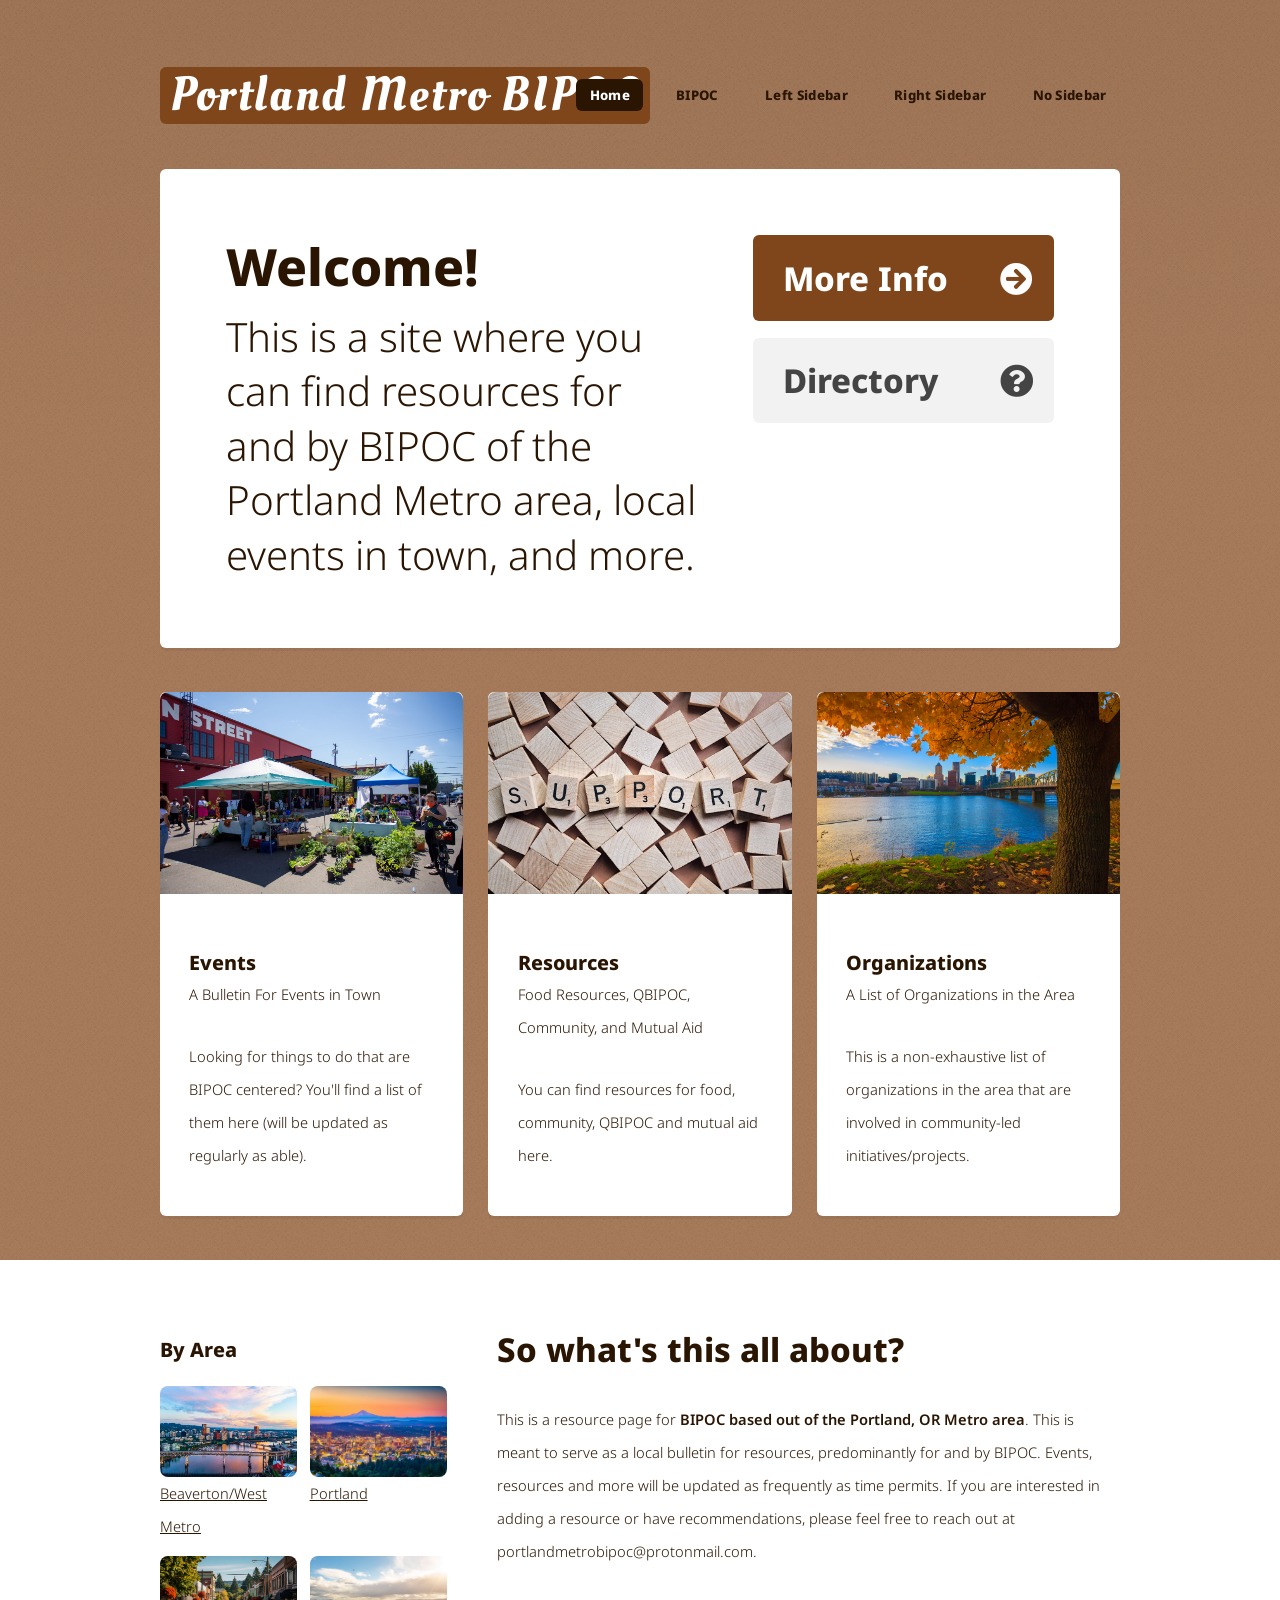
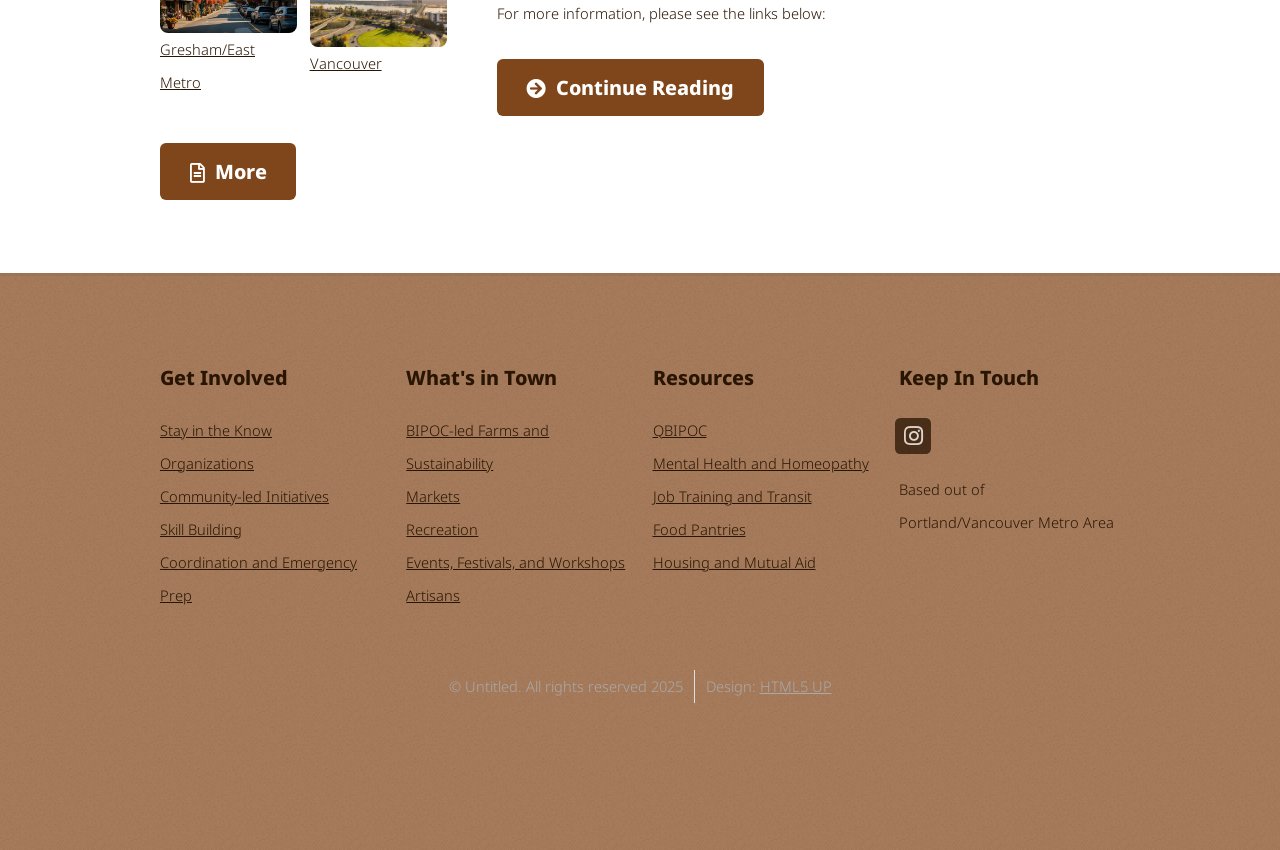
==== commit 4de612f6: "Update index.html Removed all icons for socials except for Instagram Line 228" ====
--- a/index.html
+++ b/index.html
@@ -222,11 +222,7 @@
 									<section class="widget contact last">
 										<h3>Keep In Touch</h3>
 										<ul>
-											<li><a href="#" class="icon brands fa-twitter"><span class="label">Twitter</span></a></li>
-											<li><a href="#" class="icon brands fa-facebook-f"><span class="label">Facebook</span></a></li>
 											<li><a href="#" class="icon brands fa-instagram"><span class="label">Instagram</span></a></li>
-											<li><a href="#" class="icon brands fa-dribbble"><span class="label">Dribbble</span></a></li>
-											<li><a href="#" class="icon brands fa-pinterest"><span class="label">Pinterest</span></a></li>
 										</ul>
 										<p>Based out of Portland/Vancouver Metro Area<br />
 										<br />
@@ -275,3 +271,4 @@
 
 
 
+
--- a/assets/css/main.css
+++ b/assets/css/main.css
@@ -1,5 +1,5 @@
 @import url("fontawesome-all.min.css");
-
+@import url("https://fonts.googleapis.com/css?family=Oleo+Script:400|Open+Sans:300,300italic,600,600italic,800");
 
 /*
 	Verti by HTML5 UP
@@ -91,13 +91,13 @@
 		background-image: -webkit-linear-gradient(top, rgba(0, 0, 0, 0.05), rgba(0, 0, 0, 0)), url("images/bg01.png");
 		background-image: -ms-linear-gradient(top, rgba(0, 0, 0, 0.05), rgba(0, 0, 0, 0)), url("images/bg01.png");
 		background-image: linear-gradient(top, rgba(0, 0, 0, 0.05), rgba(0, 0, 0, 0)), url("images/bg01.png");
-		background-color: #f7f7f7;
+		background-color: #A67B5B;
 		background-position: top left, top left;
 		background-repeat: repeat-x, repeat;
 		background-size: 100% 30em, auto;
 		font-family: 'Noto Sans', sans-serif;
 		font-size: 13pt;
-		color: #e9dfd0;
+		color: #2A1503;
 		font-weight: 300;
 		line-height: 2.25em;
 	}
@@ -116,13 +116,13 @@
 	input, select, textarea {
 		font-family: 'Noto Sans', sans-serif;
 		font-size: 13pt;
-		color: #696969;
+		color: #2A1503;
 		font-weight: 300;
 		line-height: 2.25em;
 	}
 
 	a {
-		color: #0090c5;
+		color: #2A1503;
 		text-decoration: underline;
 	}
 
@@ -131,7 +131,7 @@
 		}
 
 	h1, h2, h3, h4, h5, h6 {
-		color: #444;
+		color: #2A1503;
 		font-weight: 800;
 	}
 
@@ -154,7 +154,7 @@
 
 	b, strong {
 		font-weight: 600;
-		color: #444;
+		color: #2A1503;
 	}
 
 	i, em {
@@ -1491,7 +1491,7 @@
 		font-weight: 800;
 		margin: 0 0 1em 0;
 		font-size: 0.8em;
-		color: #444;
+		color: #2A1503;
 	}
 
 	form input[type="text"],
@@ -1511,7 +1511,7 @@
 		form input[type="password"]:focus,
 		form select:focus,
 		form textarea:focus {
-			border-color: #0090c5;
+			border-color: #7f461B;
 		}
 
 	form input[type="text"],
@@ -1532,19 +1532,19 @@
 	}
 
 	form ::-webkit-input-placeholder {
-		color: #555 !important;
+		color: #2A1503 !important;
 	}
 
 	form :-moz-placeholder {
-		color: #555 !important;
+		color: #2A1503 !important;
 	}
 
 	form ::-moz-placeholder {
-		color: #555 !important;
+		color: #2A1503 !important;
 	}
 
 	form :-ms-input-placeholder {
-		color: #555 !important;
+		color: #2A1503 !important;
 	}
 
 	form ::-moz-focus-inner {
@@ -1577,7 +1577,7 @@
 		}
 
 		table thead {
-			background: #404248;
+			background: #2A1503;
 			color: #fff;
 		}
 
@@ -1634,7 +1634,7 @@
 		-webkit-appearance: none;
 		position: relative;
 		display: inline-block;
-		background: #0090c5;
+		background: #7F461B;
 		color: #fff;
 		text-decoration: none;
 		border-radius: 6px;
@@ -1661,7 +1661,7 @@
 		input[type="reset"]:hover,
 		button:hover,
 		.button:hover {
-			background: #10a0d5;
+			background: #7F461B;
 		}
 
 		input[type="button"]:active,
@@ -1669,7 +1669,7 @@
 		input[type="reset"]:active,
 		button:active,
 		.button:active {
-			background: #20b0e5;
+			background: #7F461B;
 		}
 
 		input[type="button"].alt,
@@ -1828,7 +1828,7 @@
 			text-rendering: auto;
 			line-height: 1;
 			text-transform: none !important;
-			font-family: 'Noto Sans';
+			font-family: 'Font Awesome 5 Free';
 			font-weight: 400;
 		}
 
@@ -1841,7 +1841,7 @@
 		}
 
 		.icon.brands:before {
-			font-family: 'Noto Sans';
+			font-family: 'Font Awesome 5 Brands';
 		}
 
 		.icon > .label {
@@ -1888,7 +1888,7 @@
 				outline: 0;
 				opacity: 0.75;
 				text-decoration: none;
-				background: #222222;
+				background: #2A1503;
 			}
 
 				.widget.contact ul li a:before {
@@ -1938,10 +1938,10 @@
 	}
 
 		#logo h1 {
-			background: #ff4486;
+			background: #7F461B;
 			color: #fff;
 			border-radius: 6px;
-			font-family: 'Noto Sans', serif;
+			font-family: 'Oleo Script', serif;
 			font-weight: 400;
 			padding: 0.25em 0.2em 0.25em 0.2em;
 			font-size: 3.25em;
@@ -1986,7 +1986,7 @@
 					transition: background-color .25s ease-in-out;
 					font-weight: 800;
 					letter-spacing: 0.025em;
-					color: #696969;
+					color: #2A1503;
 					text-decoration: none;
 					border-radius: 6px;
 					padding: 0.5em 1em 0.5em 1em;
@@ -2005,14 +2005,14 @@
 				}
 
 				#nav ul li.current a {
-					background: #444;
+					background: #2A1503;
 					color: #fff;
 				}
 
 	.dropotron {
 		background: #fff;
 		letter-spacing: 0.025em;
-		color: #696969;
+		color: #2A1503;
 		text-decoration: none;
 		border-radius: 6px;
 		padding: 0.75em 0;
@@ -2419,7 +2419,7 @@
 					height: 54px;
 					line-height: 54px;
 					border-top: solid 1px #e8e8e8;
-					color: #696969;
+					color: #2A1503;
 				}
 
 					#navPanel .link:first-child {
@@ -2452,7 +2452,7 @@
 				}
 
 				#navPanel .depth-0 {
-					color: #444;
+					color: #2A1503;
 					font-weight: 800;
 				}
 
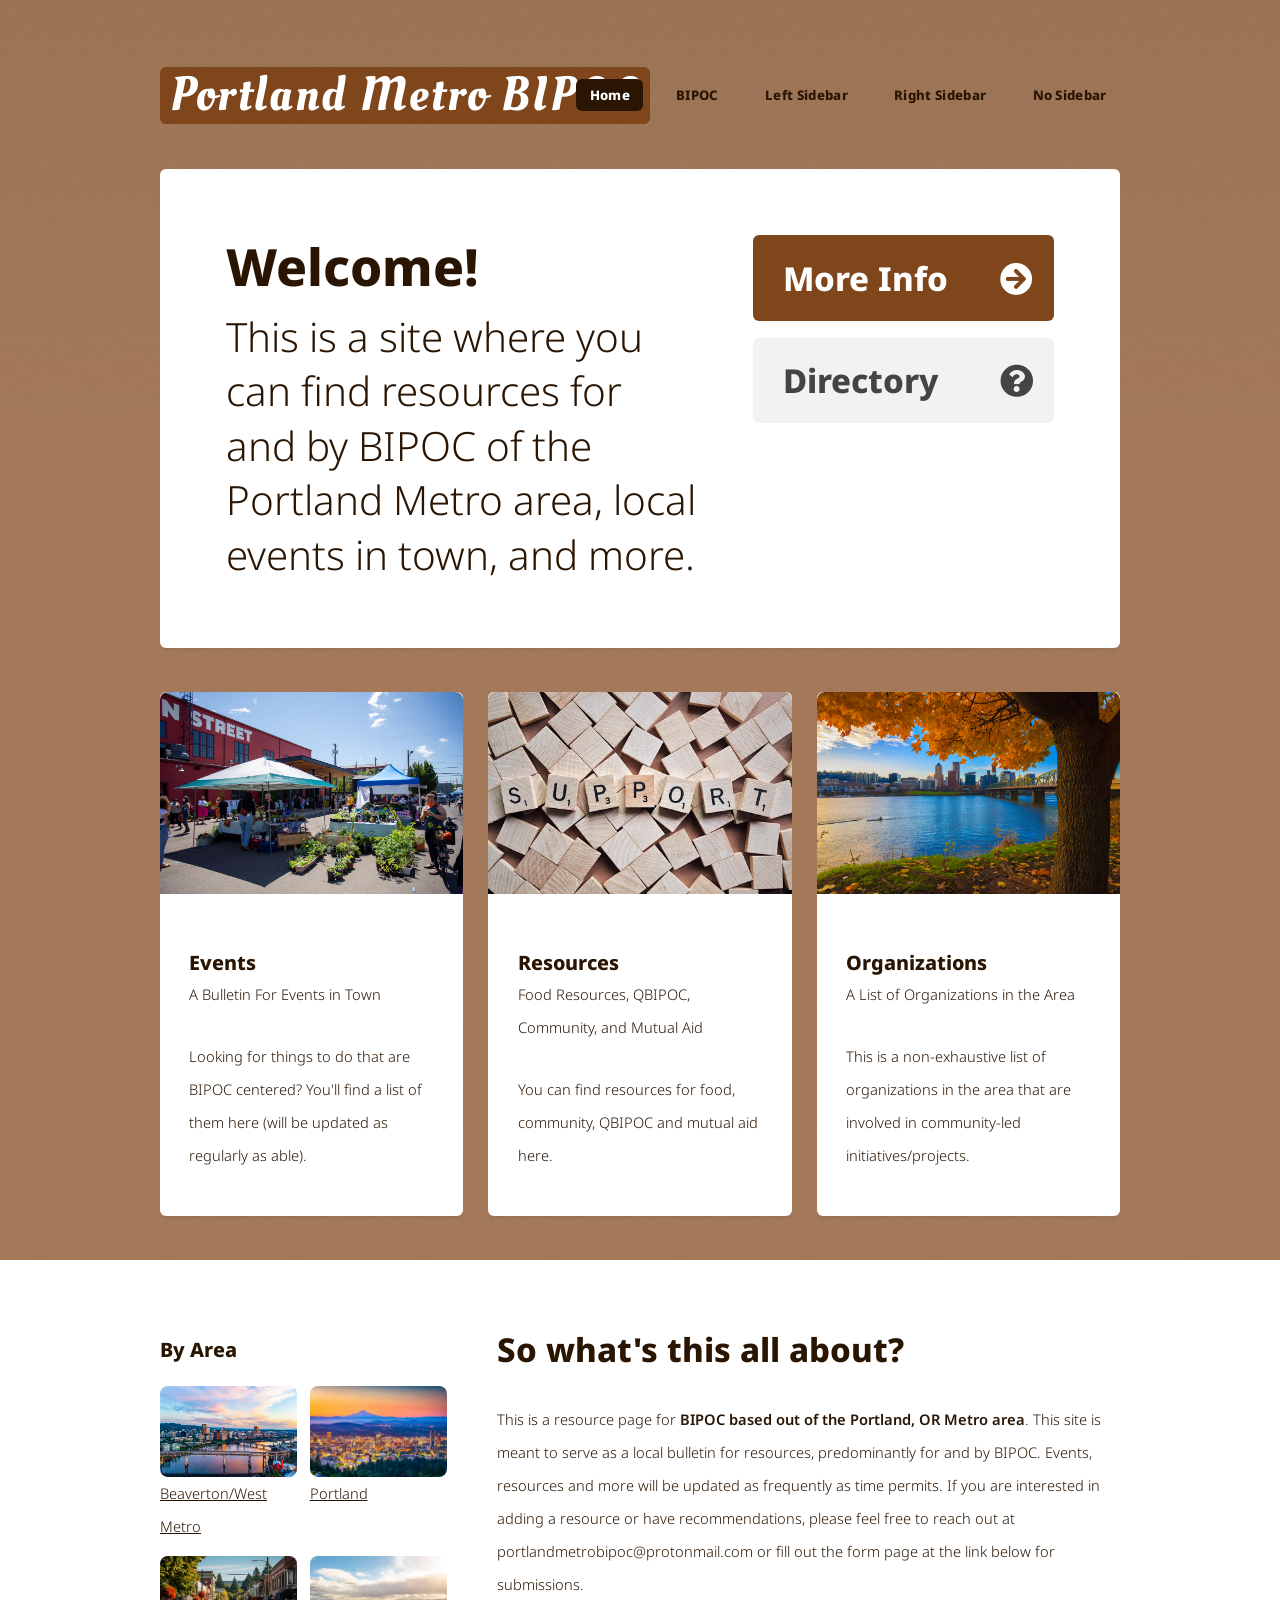
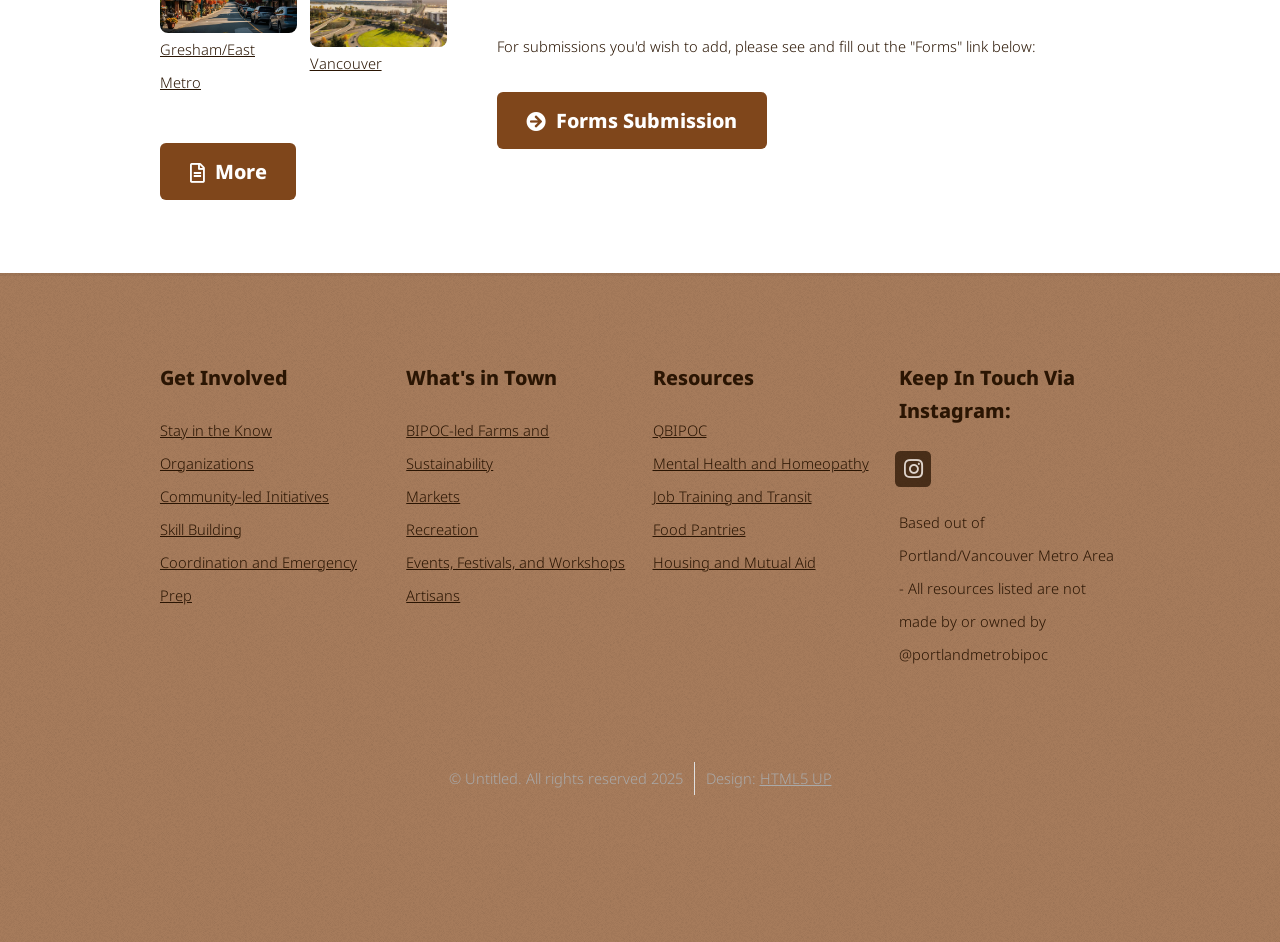
==== commit 0208db6b: "Update index.html Forms" ====
--- a/index.html
+++ b/index.html
@@ -155,10 +155,10 @@
 										<section class="last">
 											<h2>So what's this all about?</h2>
 											<p>This is a resource page for <strong>BIPOC based out of the Portland, OR Metro area</strong>.
-										     This is meant to serve as a local bulletin for resources, predominantly for and by BIPOC. Events, resources and more will be updated as frequently as time permits. If you are interested in adding a resource or have recommendations, please feel free to reach out at portlandmetrobipoc@protonmail.com.</p>
+										     This site is meant to serve as a local bulletin for resources, predominantly for and by BIPOC. Events, resources and more will be updated as frequently as time permits. If you are interested in adding a resource or have recommendations, please feel free to reach out at portlandmetrobipoc@protonmail.com or fill out the form page at the link below for submissions. </p>
 						
-											<p>For more information, please see the links below:</p>
-											<a href="#" class="button icon solid fa-arrow-circle-right">Continue Reading</a>
+											<p>For submissions you'd wish to add, please see and fill out the "Forms" link below:</p>
+											<a href="#" class="button icon solid fa-arrow-circle-right">Forms Submission</a>
 										</section>
 									</div>
 
@@ -220,11 +220,11 @@
 
 								<!-- Contact -->
 									<section class="widget contact last">
-										<h3>Keep In Touch</h3>
+										<h3>Keep In Touch Via Instagram:</h3>
 										<ul>
 											<li><a href="#" class="icon brands fa-instagram"><span class="label">Instagram</span></a></li>
 										</ul>
-										<p>Based out of Portland/Vancouver Metro Area<br />
+										<p>Based out of Portland/Vancouver Metro Area - All resources listed are not made by or owned by @portlandmetrobipoc<br />
 										<br />
 										</p>
 									</section>
@@ -272,3 +272,4 @@
 
 
 
+
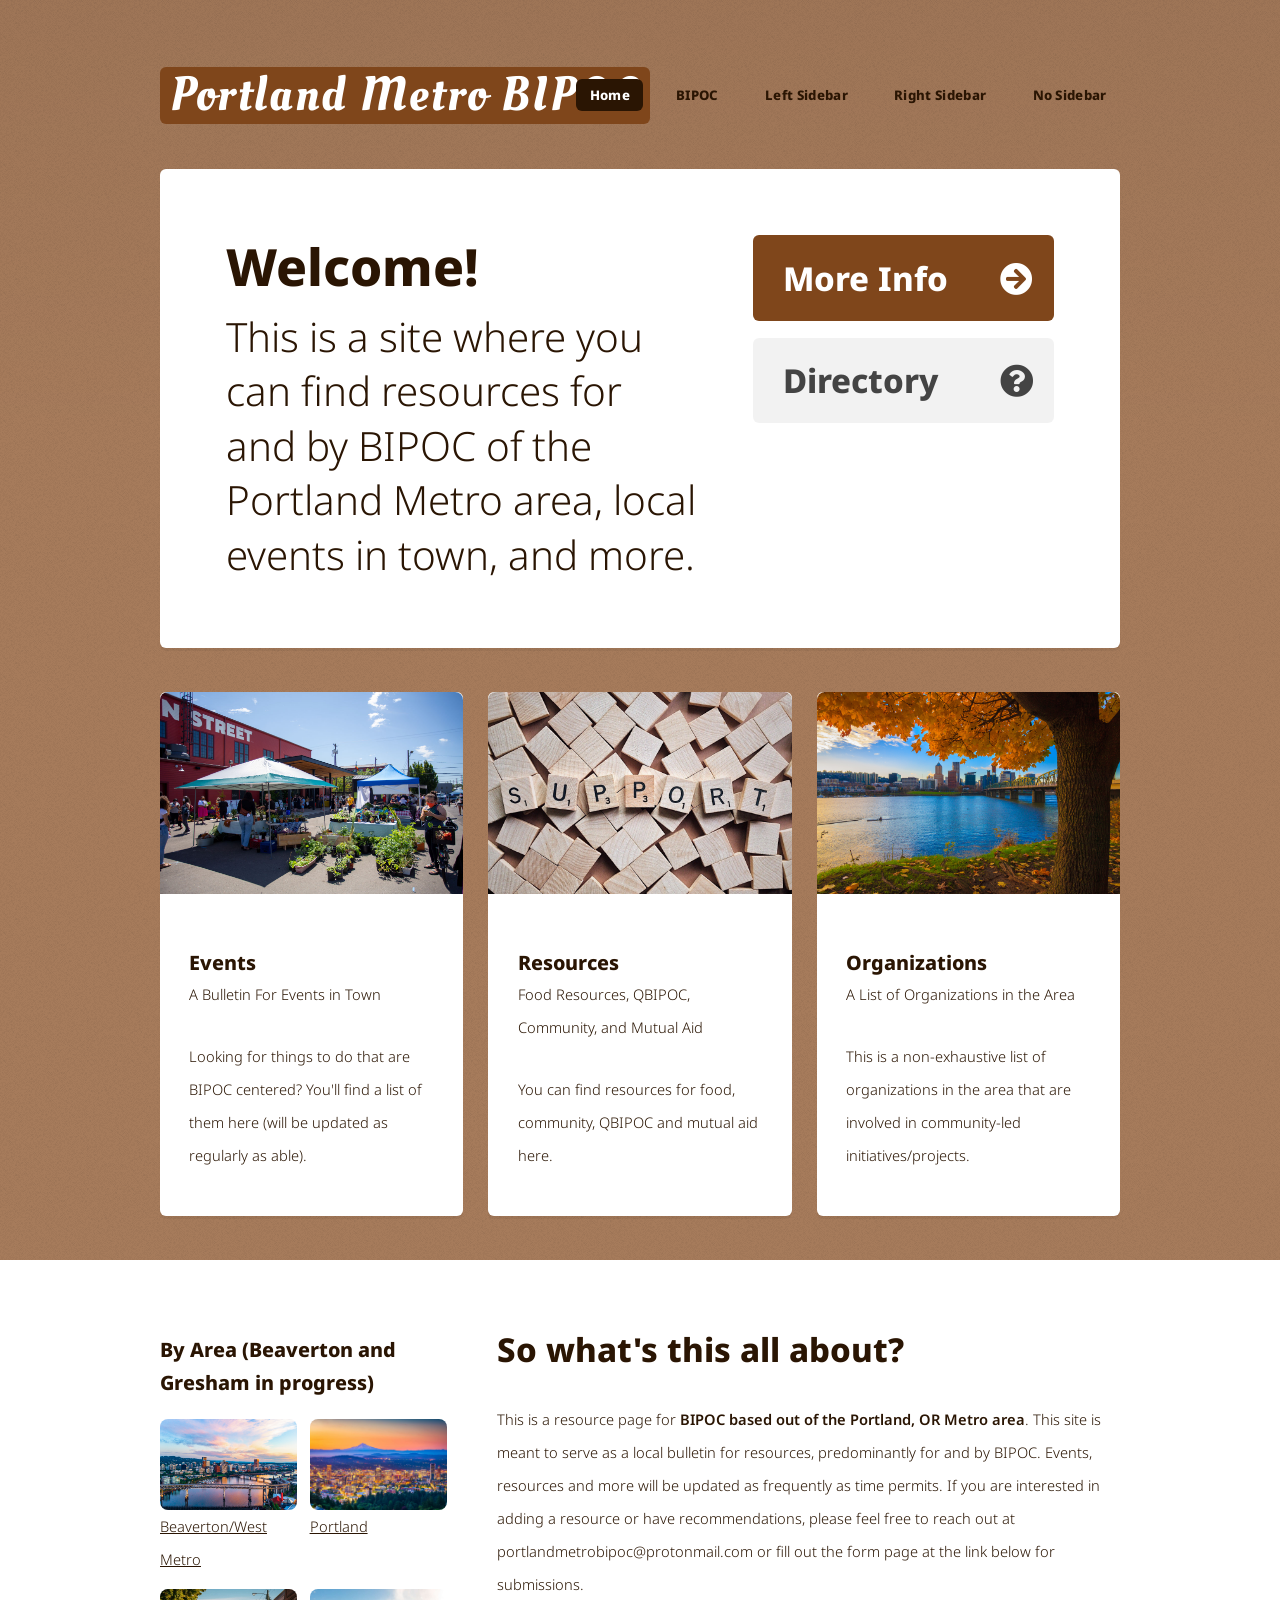
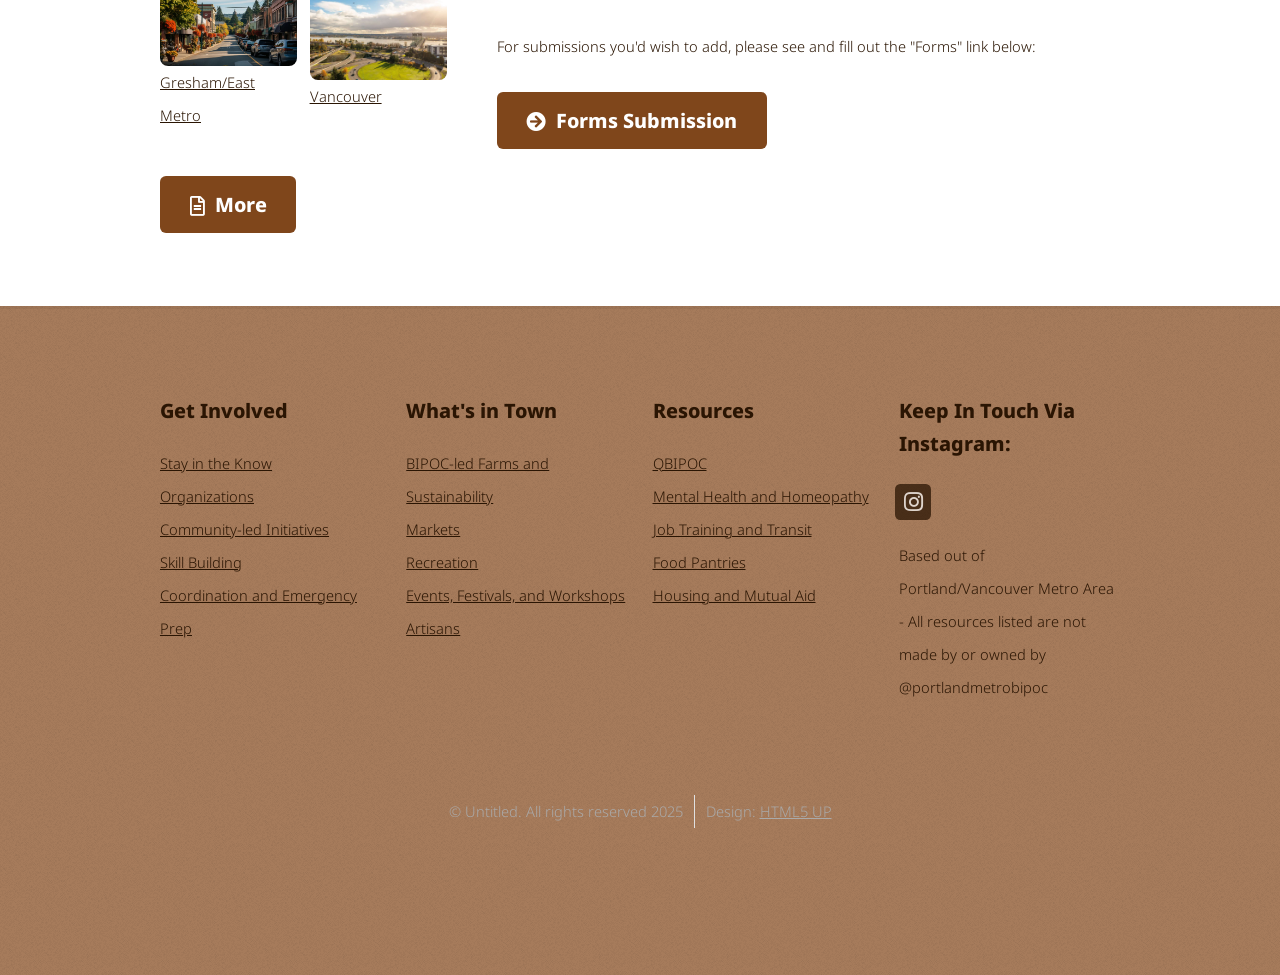
==== commit 4f4d59e9: "Update index.html" ====
--- a/index.html
+++ b/index.html
@@ -134,7 +134,7 @@
 								<!-- Sidebar -->
 									<div id="sidebar">
 										<section class="widget thumbnails">
-											<h3>By Area</h3>
+											<h3>By Area (Beaverton and Gresham in progress)</h3>
 											<div class="grid">
 												<div class="row gtr-50">
 													<div class="col-6"><figure class="image fit"><a href="#" class="image fit"><img src="images/BVT.jpg" alt="Beaverton/West Metro" /><figcaption>Beaverton/West Metro</figcaption></a></div>
@@ -273,3 +273,4 @@
 
 
 
+
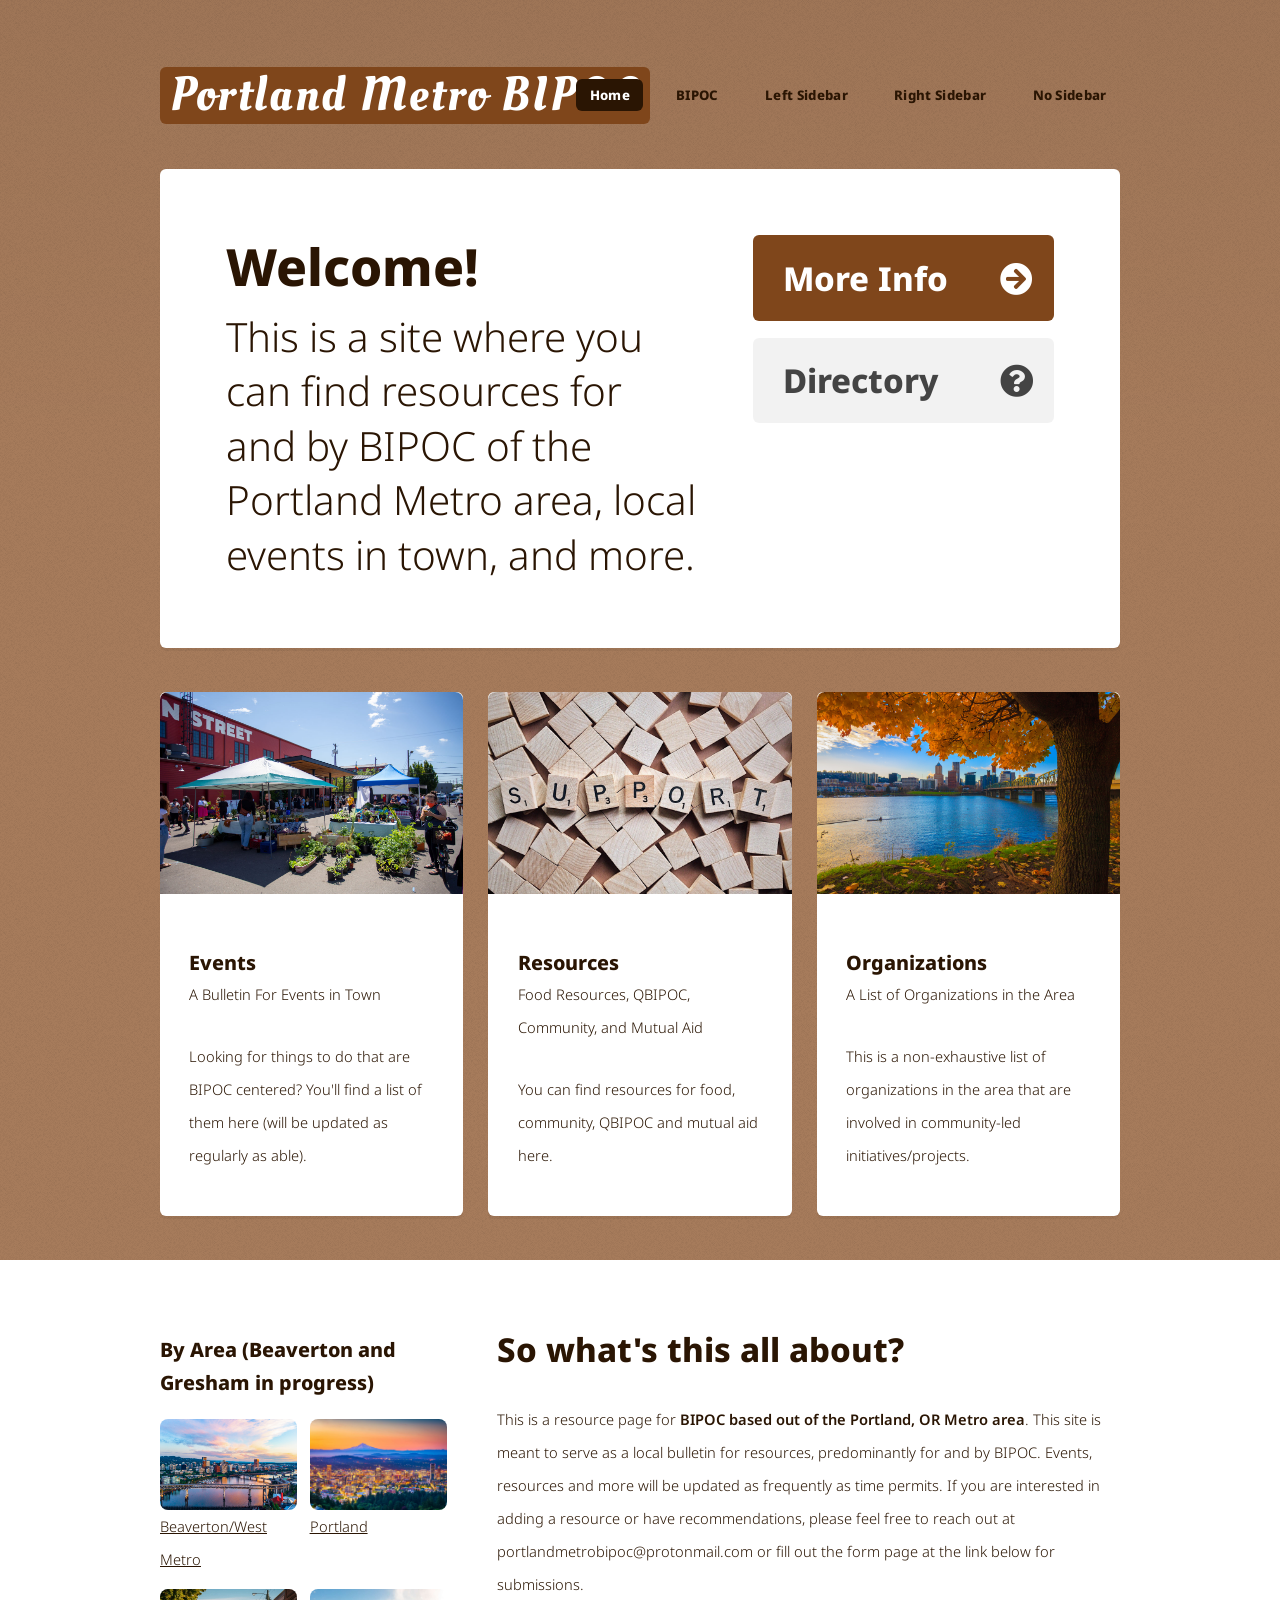
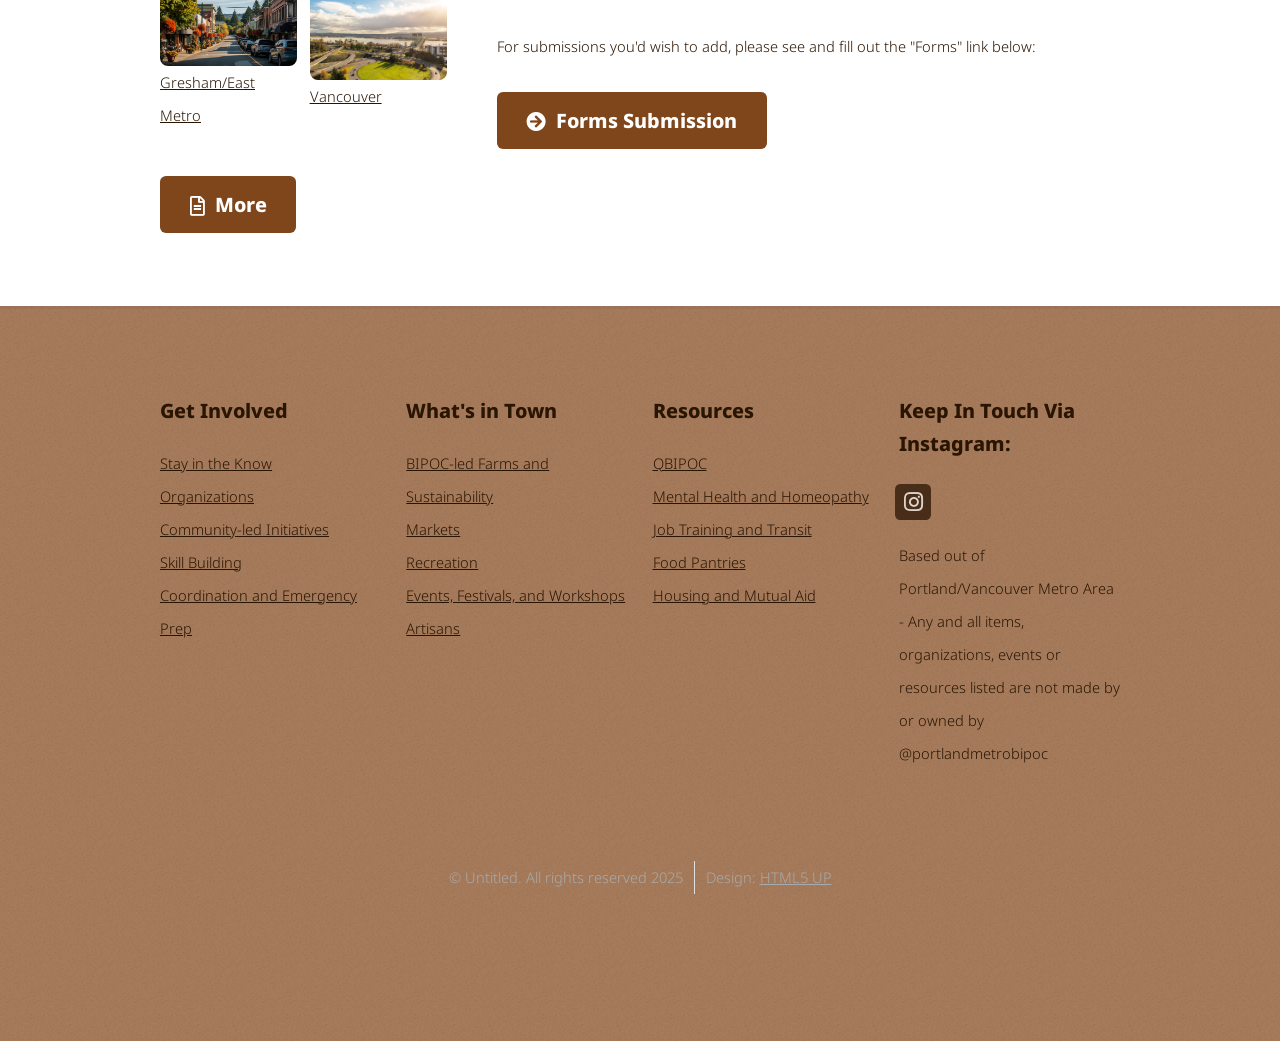
==== commit 49a063a3: "Update index.html" ====
--- a/index.html
+++ b/index.html
@@ -224,7 +224,7 @@
 										<ul>
 											<li><a href="#" class="icon brands fa-instagram"><span class="label">Instagram</span></a></li>
 										</ul>
-										<p>Based out of Portland/Vancouver Metro Area - All resources listed are not made by or owned by @portlandmetrobipoc<br />
+										<p>Based out of Portland/Vancouver Metro Area - Any and all items, organizations, events or resources listed are not made by or owned by @portlandmetrobipoc<br />
 										<br />
 										</p>
 									</section>
@@ -274,3 +274,4 @@
 
 
 
+
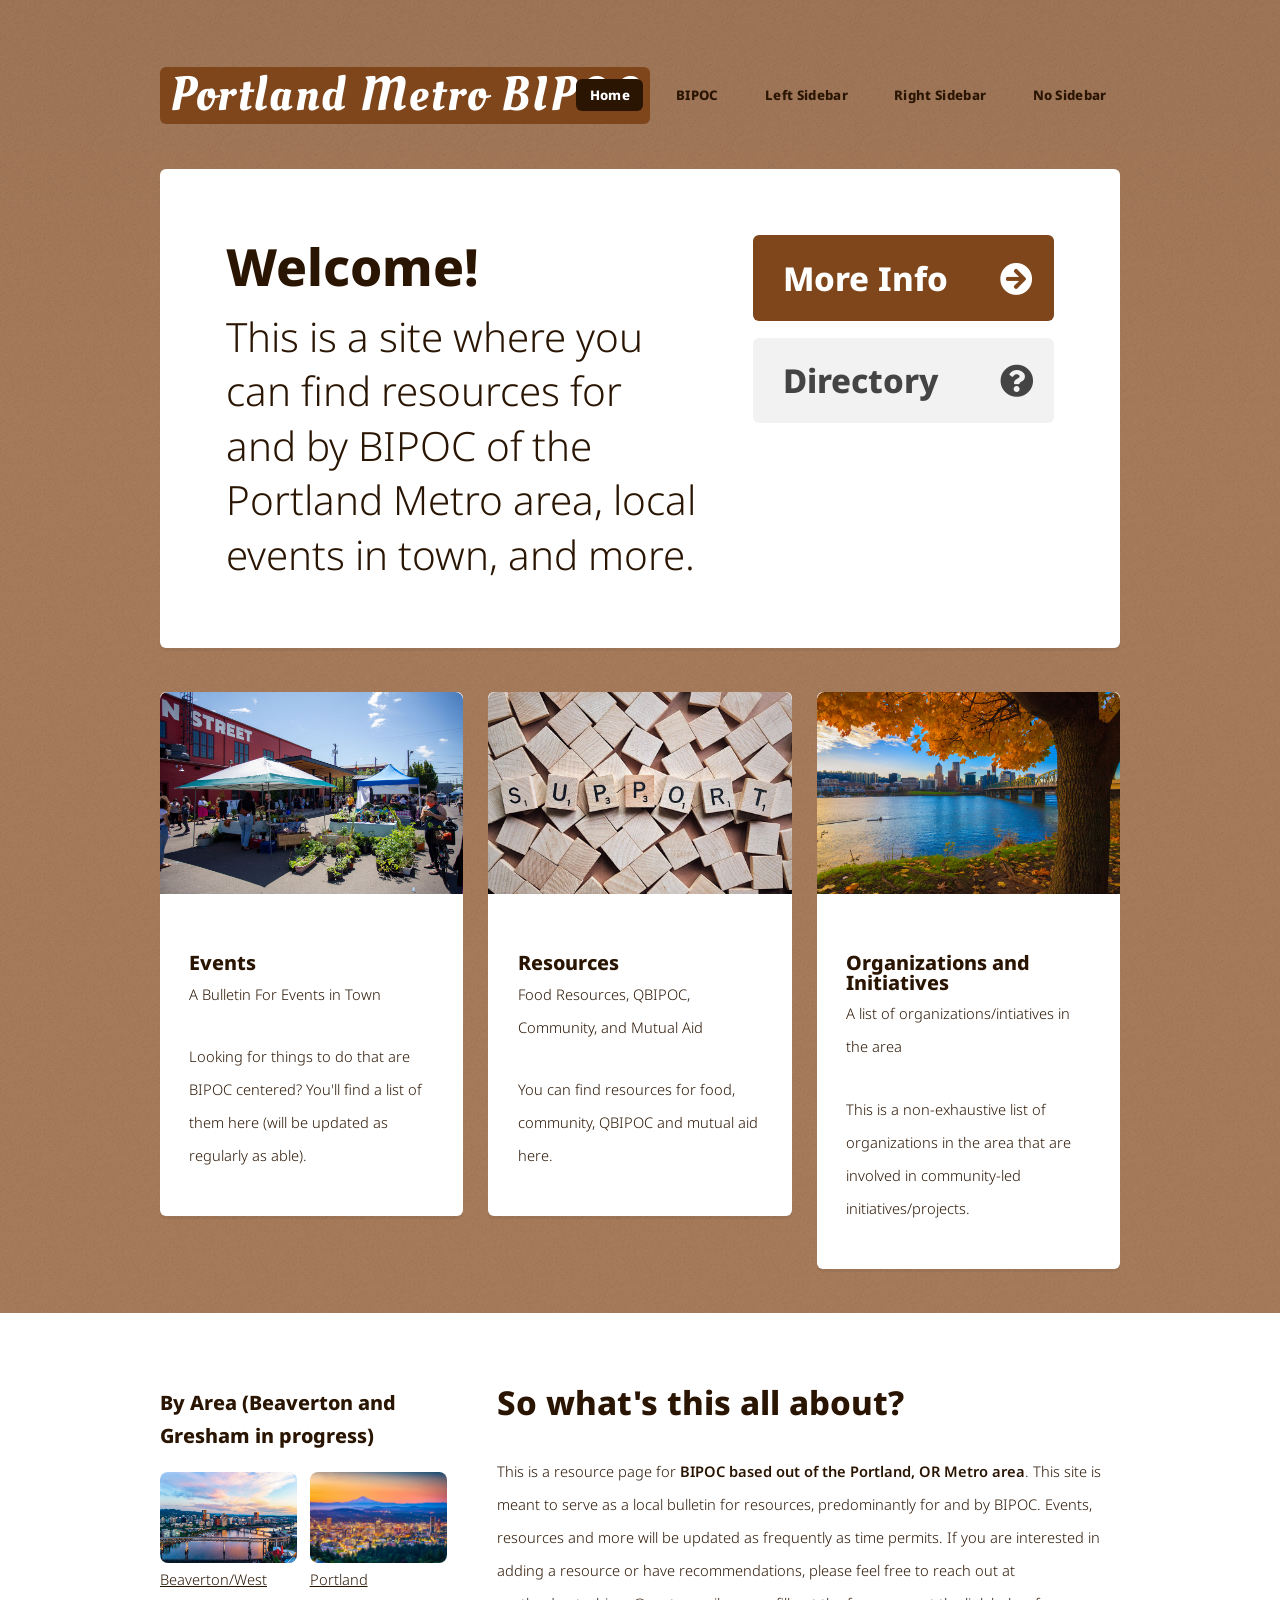
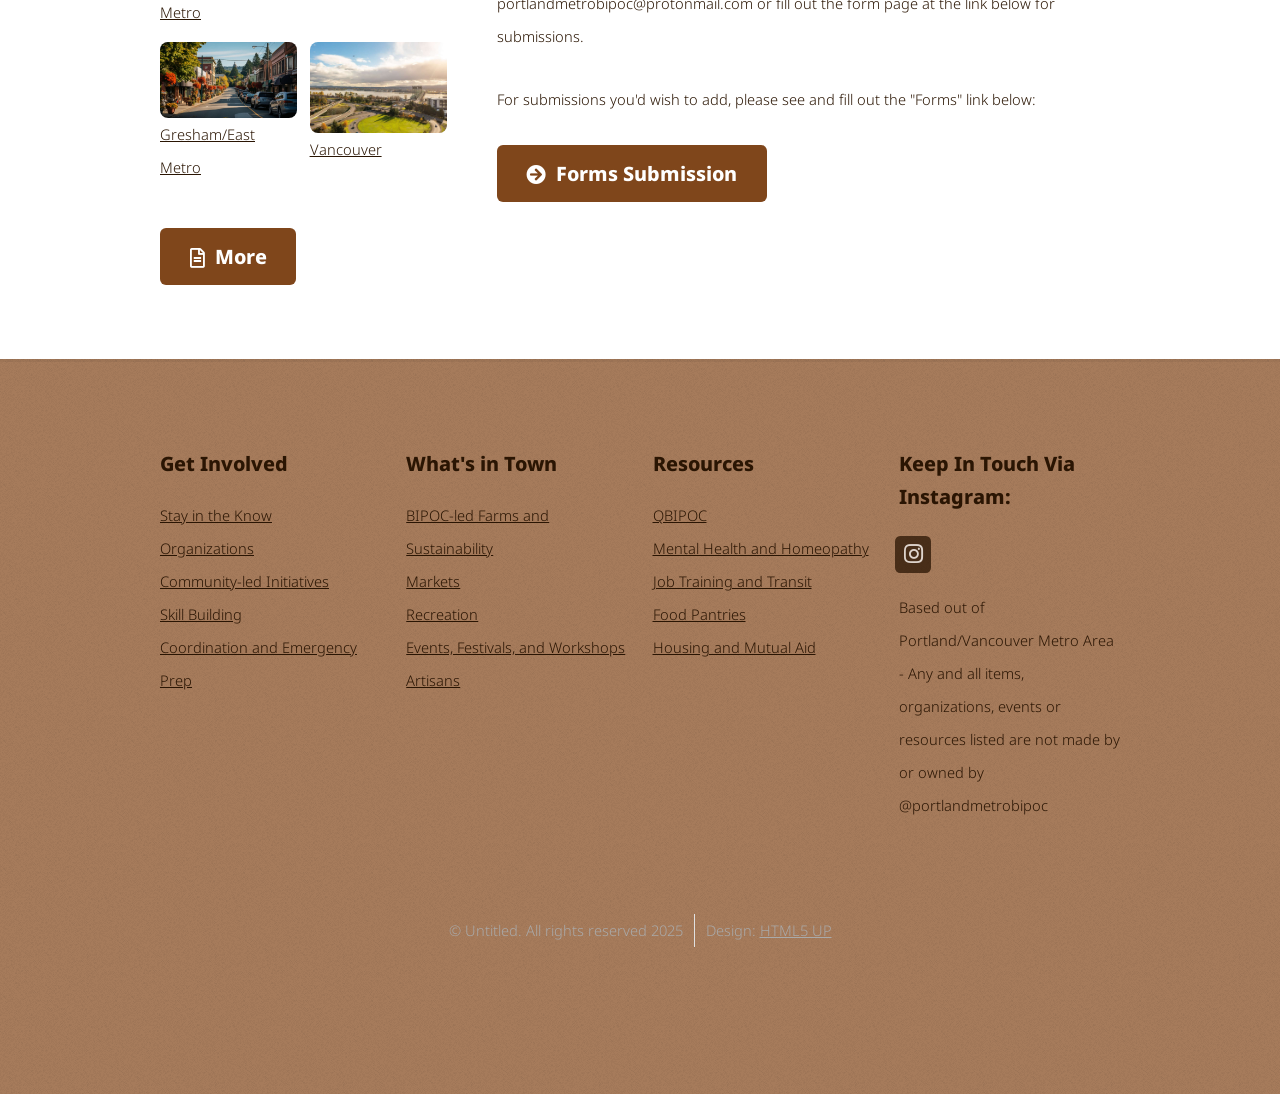
==== commit cee20806: "Update index.html" ====
--- a/index.html
+++ b/index.html
@@ -113,8 +113,8 @@
 										<a href="#" class="image featured"><img src="images/COMM.jpg" alt="" /></a>
 										<div class="inner">
 											<header>
-												<h2>Organizations</h2>
-												<p>A List of Organizations in the Area</p>
+												<h2>Organizations and Initiatives</h2>
+												<p>A list of organizations/intiatives in the area </p>
 											</header>
 											<p>This is a non-exhaustive list of organizations in the area that are involved in community-led initiatives/projects.</p>
 										</div>
@@ -275,3 +275,4 @@
 
 
 
+
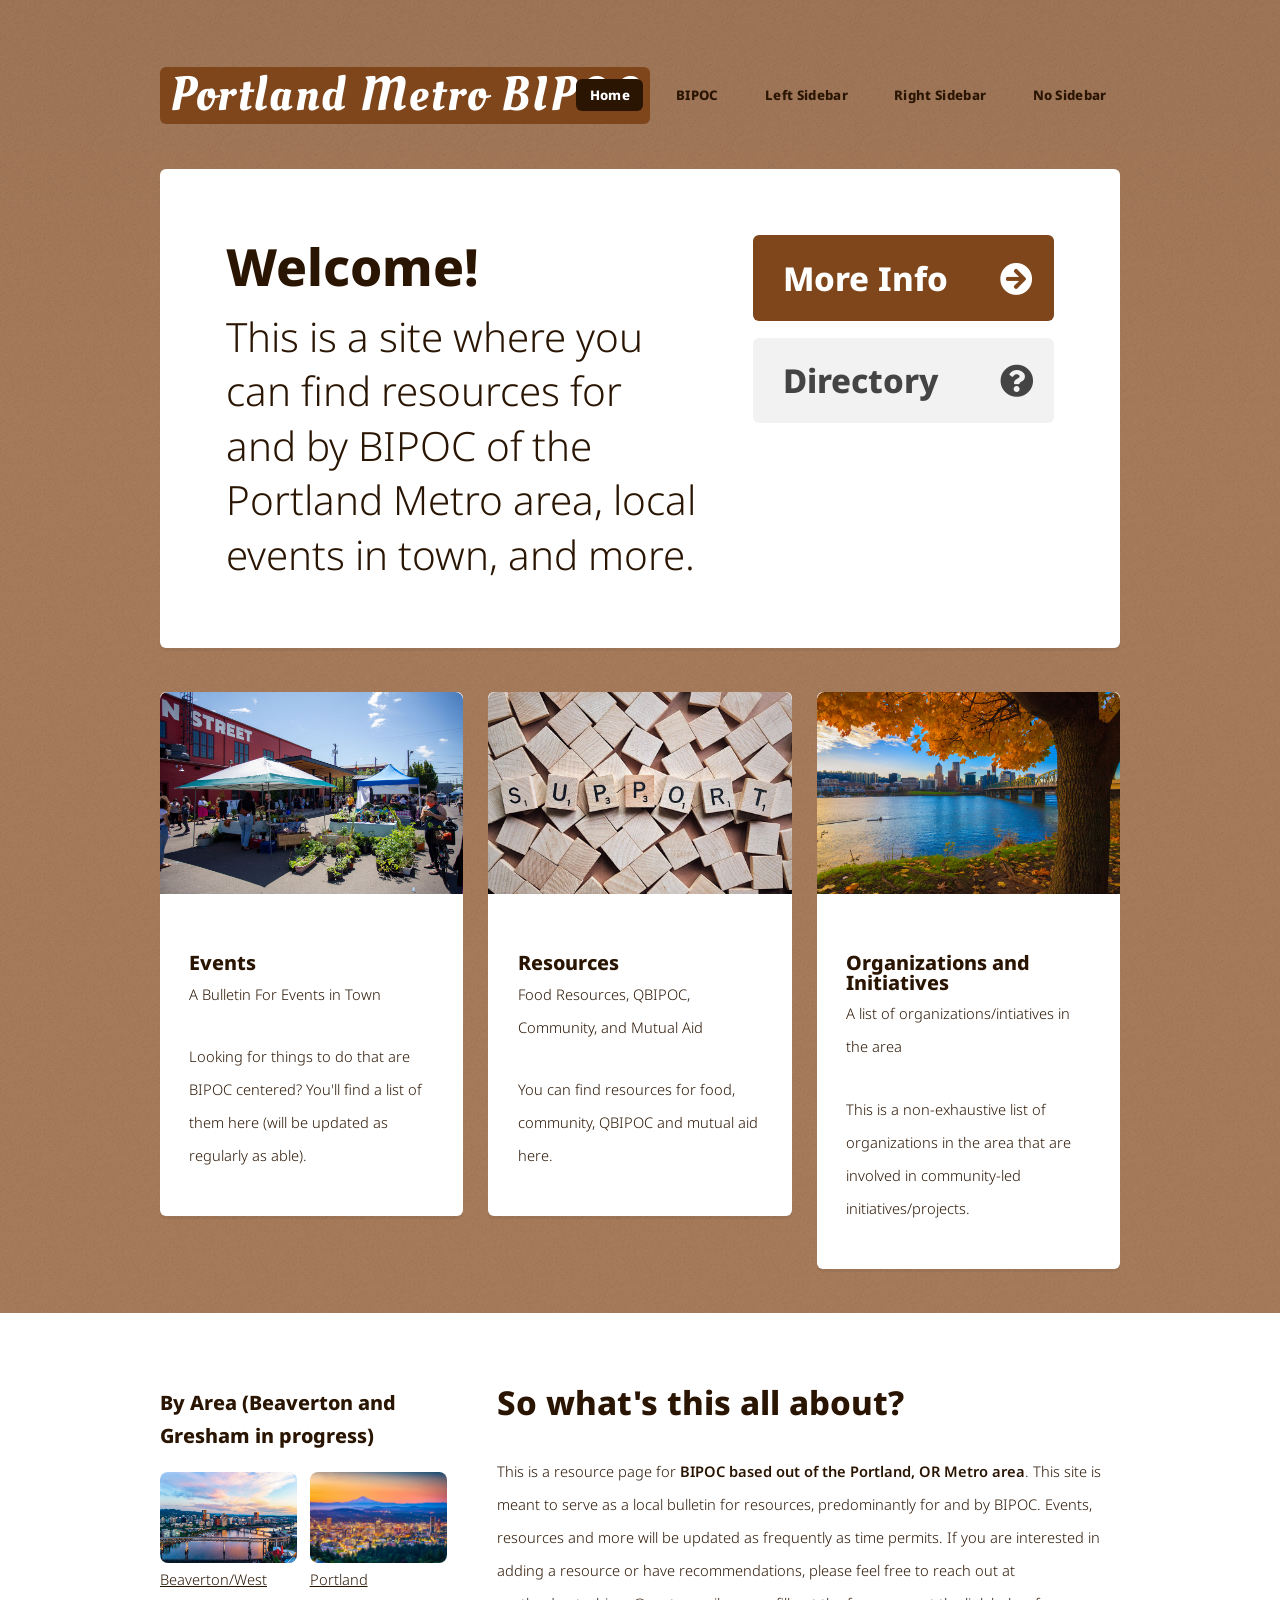
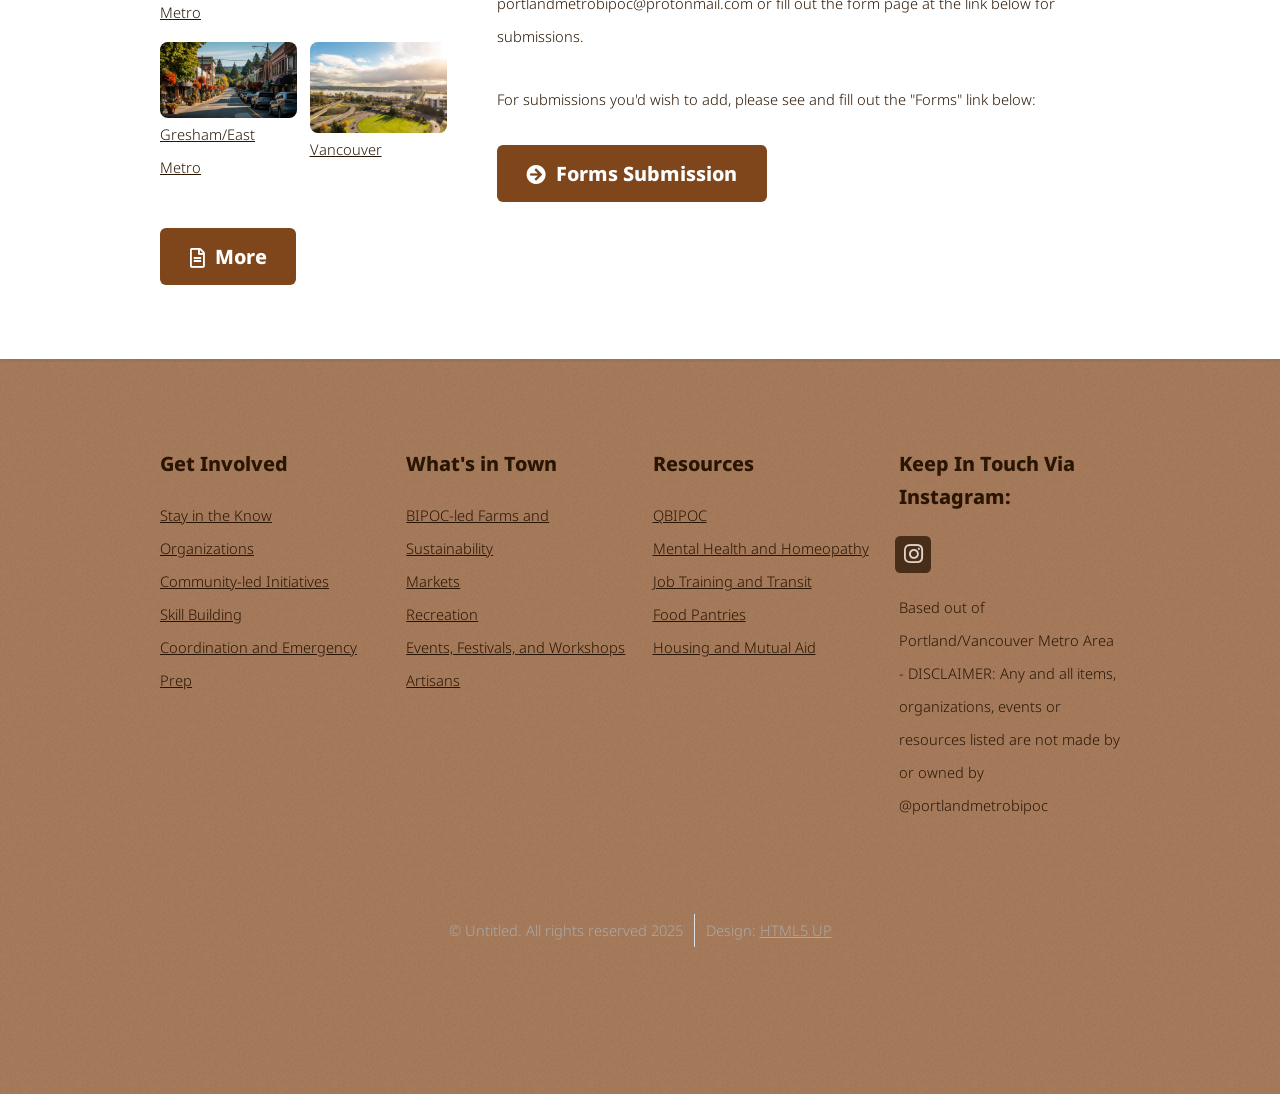
==== commit c977e01c: "Update index.html" ====
--- a/index.html
+++ b/index.html
@@ -224,7 +224,7 @@
 										<ul>
 											<li><a href="#" class="icon brands fa-instagram"><span class="label">Instagram</span></a></li>
 										</ul>
-										<p>Based out of Portland/Vancouver Metro Area - Any and all items, organizations, events or resources listed are not made by or owned by @portlandmetrobipoc<br />
+										<p>Based out of Portland/Vancouver Metro Area - DISCLAIMER: Any and all items, organizations, events or resources listed are not made by or owned by @portlandmetrobipoc<br />
 										<br />
 										</p>
 									</section>
@@ -276,3 +276,4 @@
 
 
 
+
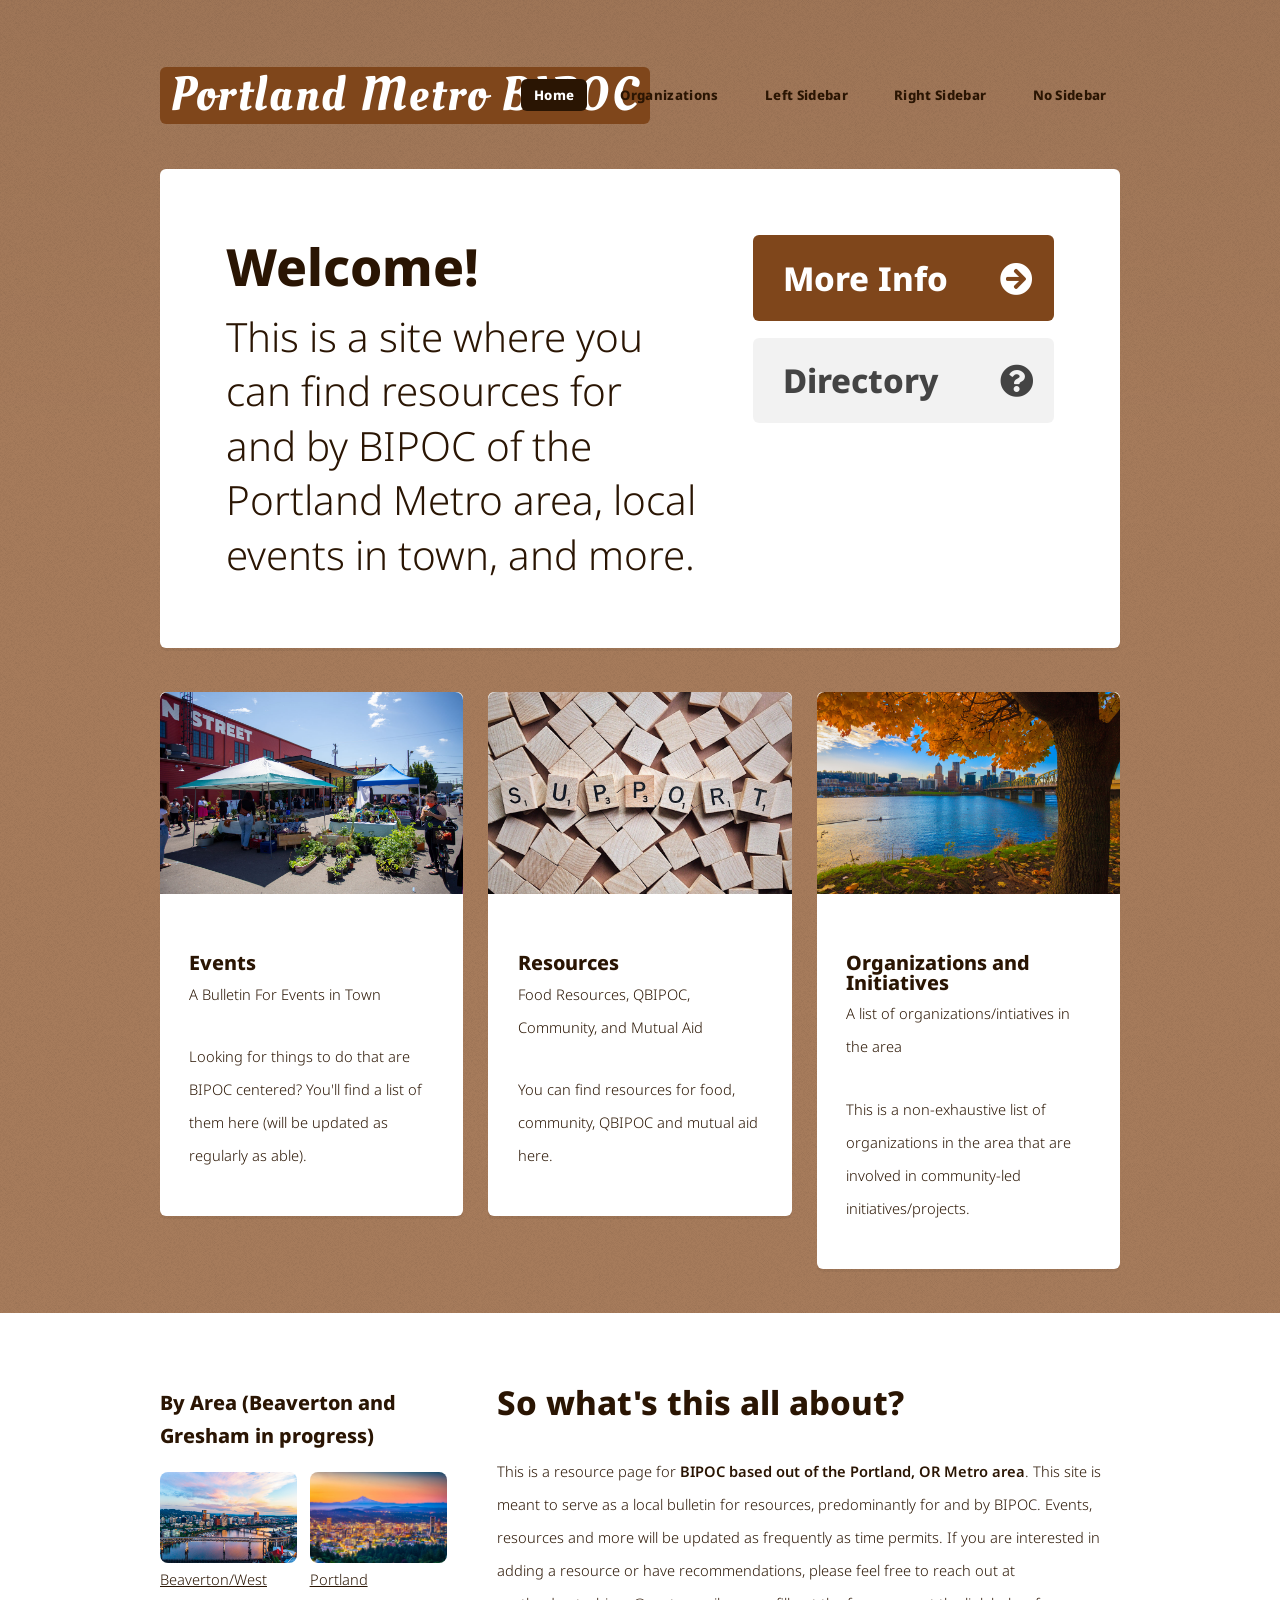
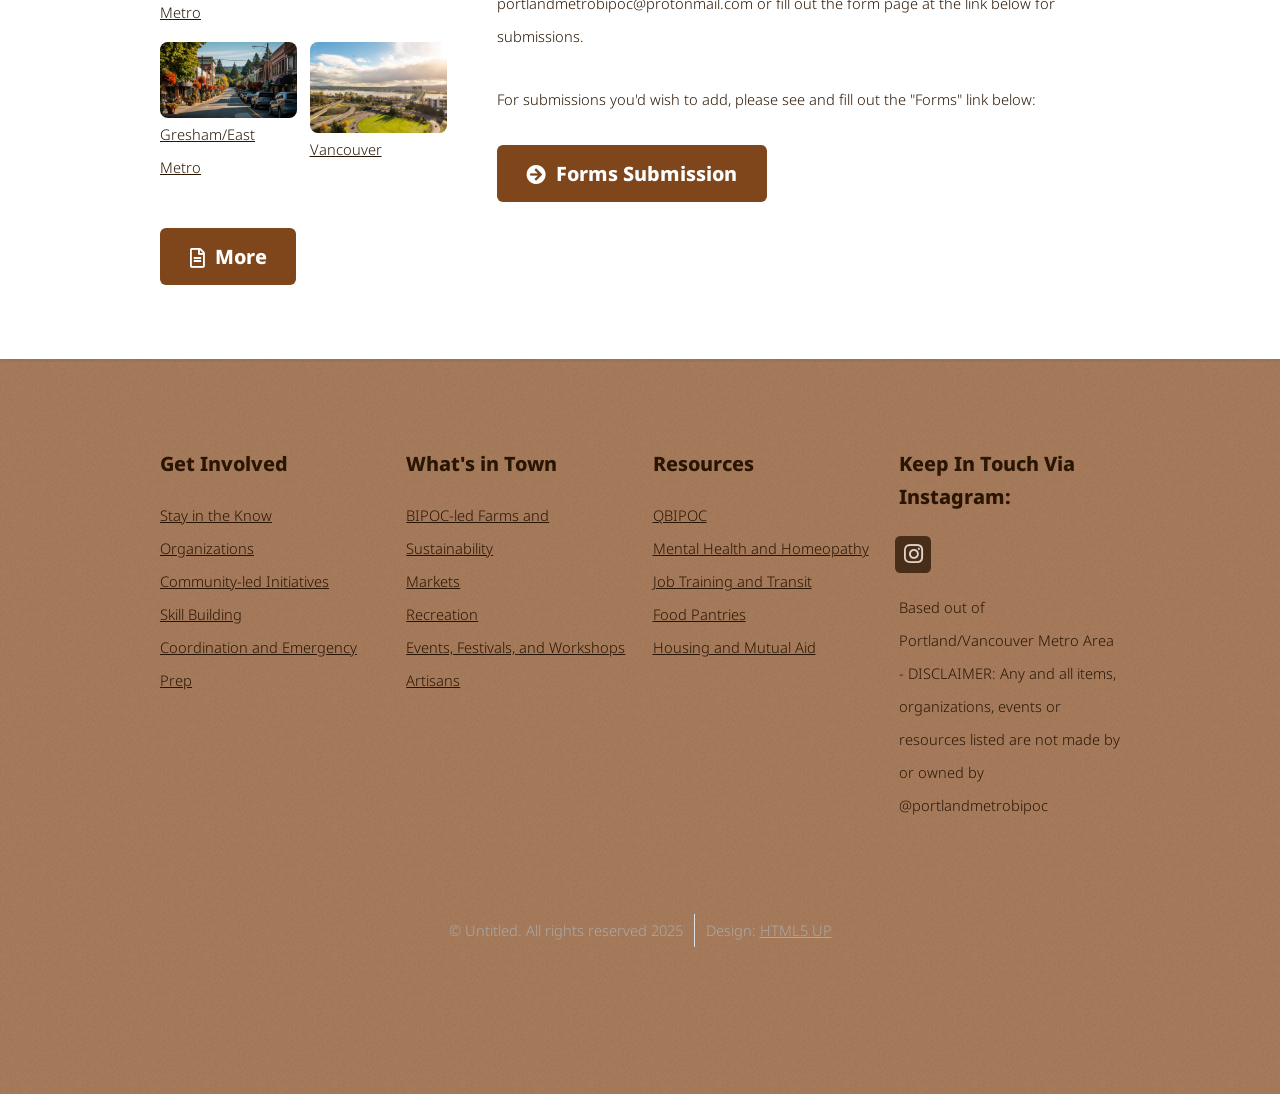
==== commit 4990f8a9: "Update index.html" ====
--- a/index.html
+++ b/index.html
@@ -29,12 +29,12 @@
 								<ul>
 									<li class="current"><a href="index.html">Home</a></li>
 									<li>
-										<a href="#">BIPOC</a>
+										<a href="#">Organizations</a>
 										<ul>
-											<li><a href="#">QBIPOC</a></li>
-											<li><a href="#">BIPOC Youth</a></li>
+											<li><a href="#">Stay In the Know</a></li>
+											<li><a href="#">Community Intiatives</a></li>
 											<li>
-												<a href="#">Actions</a>
+												<a href="#">Skill Building</a>
 												<ul>
 													<li><a href="#">Queer Resources</a></li>
 													<li><a href="#">Mental Health</a></li>
@@ -42,7 +42,7 @@
 													<li><a href="#">Knowledge</a></li>
 												</ul>
 											</li>
-											<li><a href="#">Community</a></li>
+											<li><a href="#">Emergency/Coordination</a></li>
 										</ul>
 									</li>
 									<li><a href="left-sidebar.html">Left Sidebar</a></li>
@@ -277,3 +277,4 @@
 
 
 
+
